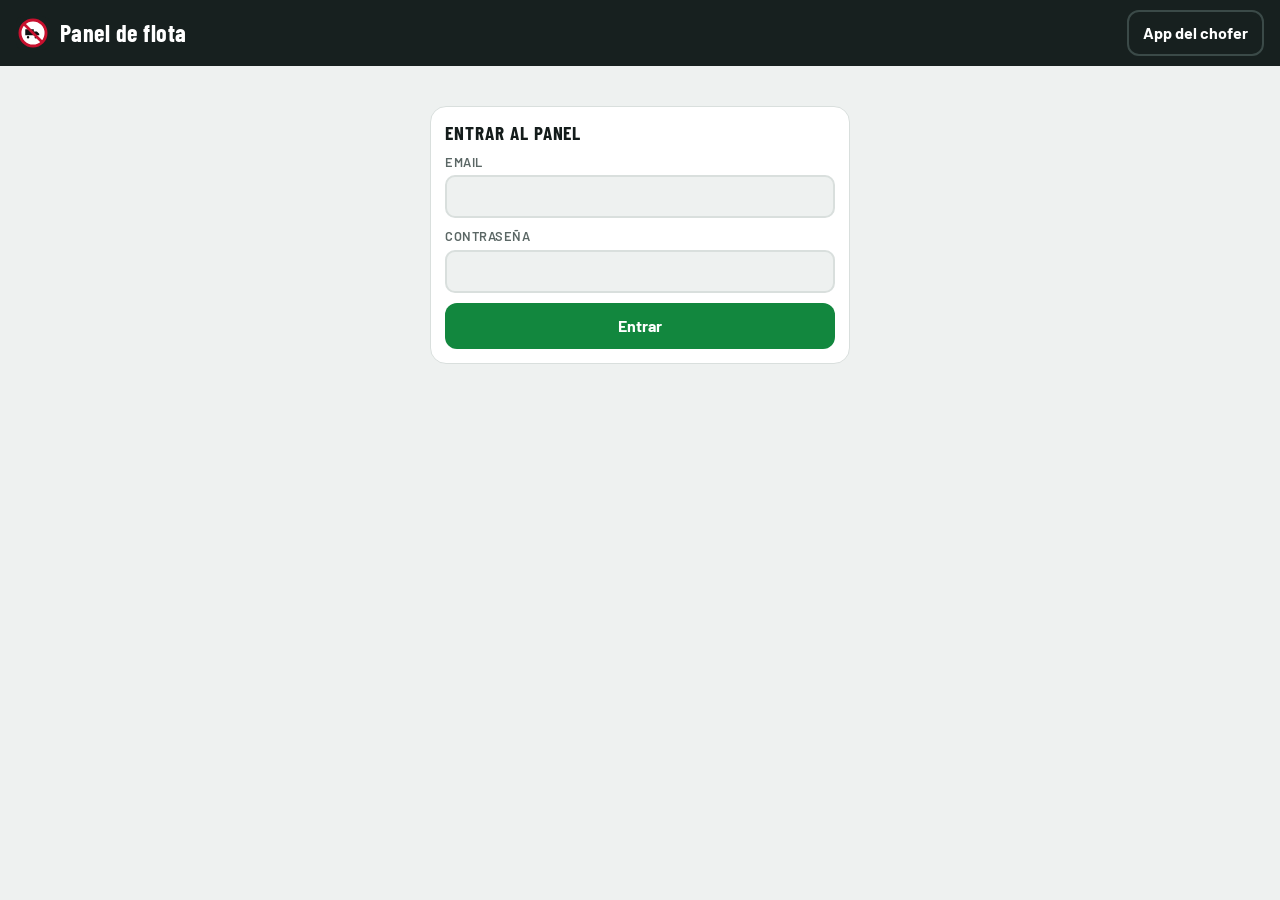
==== panel.html @ e89f6681 "Rastreador satelital Sitrack en el panel de flota - Función "sitrack": cada minuto trae la última po" ====
<!doctype html>
<html lang="es-AR">
<head>
<meta charset="utf-8">
<meta name="viewport" content="width=device-width, initial-scale=1, viewport-fit=cover">
<title>Panel de flota</title>
<meta name="description" content="Panel del dueño: choferes, camiones, lugares, viajes, ubicación en vivo y calles marcadas.">
<meta name="theme-color" content="#17201f">
<link rel="icon" href="icons/icon.svg" type="image/svg+xml">
<link rel="stylesheet" href="vendor/maplibre/maplibre-gl.css">
<link rel="preconnect" href="https://fonts.googleapis.com">
<link rel="stylesheet" href="https://fonts.googleapis.com/css2?family=Barlow+Condensed:wght@600;700&family=Barlow:wght@500;600;700&display=swap">
<link rel="stylesheet" href="panel.css">
</head>
<body>
<header class="bar">
  <img src="icons/icon.svg" alt="" width="34" height="34">
  <h1>Panel de flota</h1>
  <span class="who" id="who"></span>
  <a class="btn ghost" href="./">App del chofer</a>
  <button type="button" class="btn ghost" id="b-logout" hidden>Salir</button>
</header>

<div class="layout" id="layout" hidden>
  <aside class="side">
    <nav class="tabs" role="tablist" aria-label="Secciones">
      <button type="button" role="tab" data-tab="vivo" aria-selected="true">En vivo <b class="badge" id="badge-alertas" hidden></b></button>
      <button type="button" role="tab" data-tab="viajes">Viajes</button>
      <button type="button" role="tab" data-tab="choferes">Choferes</button>
      <button type="button" role="tab" data-tab="camiones">Camiones</button>
      <button type="button" role="tab" data-tab="lugares">Lugares</button>
      <button type="button" role="tab" data-tab="calles">Calles</button>
      <button type="button" role="tab" data-tab="ajustes">Ajustes</button>
    </nav>

    <!-- En vivo -->
    <section class="pane" data-pane="vivo">
      <h2>Camiones en la calle</h2>
      <div class="list" id="live"></div>
      <h2>Alertas de velocidad</h2>
      <div class="list" id="alerts"></div>
    </section>

    <!-- Viajes -->
    <section class="pane" data-pane="viajes" hidden>
      <h2>Asignar un viaje</h2>
      <form class="card form" id="f-viaje">
        <label>Chofer<select name="chofer_id" required></select></label>
        <label>Camión<select name="camion_id"></select></label>
        <label>Sale de<select name="origen_id"></select></label>
        <label>Va a<select name="destino_id" required></select></label>
        <label>Fecha<input name="fecha" type="date" required></label>
        <label class="wide">Notas para el chofer<input name="notas" type="text" maxlength="200" placeholder="Ej.: entrar por portón 2, preguntar por Juan"></label>
        <button type="submit" class="btn go wide">Asignar viaje</button>
      </form>
      <h2>Viajes</h2>
      <div class="list" id="viajes"></div>
    </section>

    <!-- Choferes -->
    <section class="pane" data-pane="choferes" hidden>
      <h2>Nuevo chofer</h2>
      <form class="card form" id="f-chofer">
        <label class="wide">Nombre<input name="nombre" type="text" required maxlength="80" placeholder="Ej.: Juan Pérez"></label>
        <label>Usuario<input name="usuario" type="text" required pattern="[A-Za-z0-9._\-]{3,30}" autocapitalize="none" placeholder="juan"></label>
        <label>PIN<span class="inline"><input name="pin" type="text" inputmode="numeric" required pattern="\d{4,8}" maxlength="8"><button type="button" class="btn ghost sm" id="b-pin" title="Otro PIN al azar">Otro</button></span></label>
        <label>Camión habitual<select name="camion_id"></select></label>
        <label>Teléfono<input name="telefono" type="tel" maxlength="40"></label>
        <button type="submit" class="btn go wide">Crear chofer</button>
      </form>
      <div class="card ok" id="new-chofer" hidden></div>
      <h2>Choferes</h2>
      <div class="list" id="choferes"></div>
    </section>

    <!-- Camiones -->
    <section class="pane" data-pane="camiones" hidden>
      <h2>Camiones y medidas</h2>
      <p class="tip">Las rutas esquivan puentes bajos, límites de peso y calles prohibidas según estas medidas. La patente sirve para unir el camión con el rastreador satelital.</p>
      <div class="list" id="camiones"></div>
      <button type="button" class="btn go" id="b-add-camion">+ Agregar camión</button>
    </section>

    <!-- Lugares -->
    <section class="pane" data-pane="lugares" hidden>
      <h2 id="lugar-title">Nuevo lugar</h2>
      <form class="card form" id="f-lugar">
        <input type="hidden" name="id">
        <label class="wide">Nombre<input name="nombre" type="text" required maxlength="80" placeholder="Ej.: Delta Point"></label>
        <label>Tipo<select name="tipo"><option value="base">Base de la empresa</option><option value="cliente">Cliente</option><option value="deposito">Depósito</option><option value="otro">Otro</option></select></label>
        <label>Dirección<input name="direccion" type="text" maxlength="160"></label>
        <div class="wide where">
          <span id="lugar-where" class="tip">Ubicación: buscá la dirección, pegá las coordenadas o tocá el mapa.</span>
          <span class="inline"><button type="button" class="btn ghost sm" id="b-lugar-buscar">Buscar dirección</button><button type="button" class="btn ghost sm" id="b-lugar-mapa">Tocar en el mapa</button></span>
          <div class="list" id="lugar-res"></div>
        </div>
        <label class="wide">Notas (horario, portón, contacto)<input name="notas" type="text" maxlength="200"></label>
        <input type="hidden" name="lat"><input type="hidden" name="lon">
        <span class="inline wide"><button type="submit" class="btn go">Guardar lugar</button><button type="button" class="btn ghost" id="b-lugar-cancel" hidden>Cancelar</button></span>
      </form>
      <h2>Lugares</h2>
      <div class="list" id="lugares"></div>
    </section>

    <!-- Calles marcadas -->
    <section class="pane" data-pane="calles" hidden>
      <h2>Calles “No puedo pasar”</h2>
      <p class="tip">Las marcan los choferes desde la app y todas las rutas las esquivan. Si una ya se puede usar, sacala.</p>
      <button type="button" class="btn ghost" id="b-marcar">Marcar una calle en el mapa</button>
      <div class="list" id="calles"></div>
    </section>

    <!-- Ajustes -->
    <section class="pane" data-pane="ajustes" hidden>
      <h2>Velocidad máxima</h2>
      <form class="card form" id="f-ajustes">
        <label>Km/h<input name="velocidad_max" type="number" min="40" max="130" step="5" required></label>
        <button type="submit" class="btn go">Guardar</button>
        <p class="tip wide">Si un camión la pasa, el celular del chofer suena y te llega una alerta acá.</p>
      </form>
      <h2>Rastreador satelital (Sitrack)</h2>
      <div class="card">
        <div id="sitrack"></div>
        <button type="button" class="btn ghost sm" id="b-sitrack">Probar ahora</button>
        <p class="tip" style="margin-top:8px">Cada minuto se trae la última posición de las unidades de Sitrack. Cada unidad se asocia al camión con la misma patente.</p>
      </div>
    </section>
  </aside>
  <div id="map" aria-label="Mapa de la flota"></div>
</div>

<!-- Entrar -->
<main class="login" id="login" hidden>
  <form class="card form" id="f-login">
    <h2 class="wide">Entrar al panel</h2>
    <label class="wide">Email<input name="email" type="email" autocomplete="username" required></label>
    <label class="wide">Contraseña<input name="password" type="password" autocomplete="current-password" required></label>
    <p class="err wide" id="login-err" hidden></p>
    <button type="submit" class="btn go wide">Entrar</button>
  </form>
</main>

<main class="login" id="no-cloud" hidden>
  <div class="card">
    <h2>Falta conectar la nube</h2>
    <p>Completá <code>nube-config.js</code> con la dirección y la clave pública del proyecto de Supabase. Los pasos están en el README.</p>
  </div>
</main>

<div class="toast" id="toast" role="status" hidden></div>

<script src="vendor/maplibre/maplibre-gl.js"></script>
<script src="nube-config.js" onerror="void 0"></script>
<script src="vendor/supabase/supabase.js"></script>
<script src="nube.js"></script>
<script src="panel.js"></script>
</body>
</html>
---- vendor/maplibre/maplibre-gl.css ----
.maplibregl-map{font:12px/20px Helvetica Neue,Arial,Helvetica,sans-serif;overflow:hidden;position:relative;-webkit-tap-highlight-color:rgb(0 0 0/0)}.maplibregl-canvas{left:0;position:absolute;top:0}.maplibregl-map:fullscreen{height:100%;width:100%}.maplibregl-ctrl-group button.maplibregl-ctrl-compass{touch-action:none}.maplibregl-canvas-container.maplibregl-interactive,.maplibregl-ctrl-group button.maplibregl-ctrl-compass{cursor:grab;-webkit-user-select:none;-moz-user-select:none;user-select:none}.maplibregl-canvas-container.maplibregl-interactive.maplibregl-track-pointer{cursor:pointer}.maplibregl-canvas-container.maplibregl-interactive:active,.maplibregl-ctrl-group button.maplibregl-ctrl-compass:active{cursor:grabbing}.maplibregl-canvas-container.maplibregl-touch-zoom-rotate,.maplibregl-canvas-container.maplibregl-touch-zoom-rotate .maplibregl-canvas{touch-action:pan-x pan-y}.maplibregl-canvas-container.maplibregl-touch-drag-pan,.maplibregl-canvas-container.maplibregl-touch-drag-pan .maplibregl-canvas{touch-action:pinch-zoom}.maplibregl-canvas-container.maplibregl-touch-zoom-rotate.maplibregl-touch-drag-pan,.maplibregl-canvas-container.maplibregl-touch-zoom-rotate.maplibregl-touch-drag-pan .maplibregl-canvas{touch-action:none}.maplibregl-canvas-container.maplibregl-touch-drag-pan.maplibregl-cooperative-gestures,.maplibregl-canvas-container.maplibregl-touch-drag-pan.maplibregl-cooperative-gestures .maplibregl-canvas{touch-action:pan-x pan-y}.maplibregl-ctrl-bottom-left,.maplibregl-ctrl-bottom-right,.maplibregl-ctrl-top-left,.maplibregl-ctrl-top-right{pointer-events:none;position:absolute;z-index:2}.maplibregl-ctrl-top-left{left:0;top:0}.maplibregl-ctrl-top-right{right:0;top:0}.maplibregl-ctrl-bottom-left{bottom:0;left:0}.maplibregl-ctrl-bottom-right{bottom:0;right:0}.maplibregl-ctrl{clear:both;pointer-events:auto;transform:translate(0)}.maplibregl-ctrl-top-left .maplibregl-ctrl{float:left;margin:10px 0 0 10px}.maplibregl-ctrl-top-right .maplibregl-ctrl{float:right;margin:10px 10px 0 0}.maplibregl-ctrl-bottom-left .maplibregl-ctrl{float:left;margin:0 0 10px 10px}.maplibregl-ctrl-bottom-right .maplibregl-ctrl{float:right;margin:0 10px 10px 0}.maplibregl-ctrl-group{background:#fff;border-radius:4px}.maplibregl-ctrl-group:not(:empty){box-shadow:0 0 0 2px rgba(0,0,0,.1)}@media (forced-colors:active){.maplibregl-ctrl-group:not(:empty){box-shadow:0 0 0 2px ButtonText}}.maplibregl-ctrl-group button{background-color:transparent;border:0;box-sizing:border-box;cursor:pointer;display:block;height:29px;outline:none;padding:0;width:29px}.maplibregl-ctrl-group button+button{border-top:1px solid #ddd}.maplibregl-ctrl button .maplibregl-ctrl-icon{background-position:50%;background-repeat:no-repeat;display:block;height:100%;width:100%}@media (forced-colors:active){.maplibregl-ctrl-icon{background-color:transparent}.maplibregl-ctrl-group button+button{border-top:1px solid ButtonText}}.maplibregl-ctrl button::-moz-focus-inner{border:0;padding:0}.maplibregl-ctrl-attrib-button:focus,.maplibregl-ctrl-group button:focus{box-shadow:0 0 2px 2px #0096ff}.maplibregl-ctrl button:disabled{cursor:not-allowed}.maplibregl-ctrl button:disabled .maplibregl-ctrl-icon{opacity:.25}.maplibregl-ctrl button:not(:disabled):hover{background-color:rgb(0 0 0/5%)}.maplibregl-ctrl-group button:focus:focus-visible{box-shadow:0 0 2px 2px #0096ff}.maplibregl-ctrl-group button:focus:not(:focus-visible){box-shadow:none}.maplibregl-ctrl-group button:focus:first-child{border-radius:4px 4px 0 0}.maplibregl-ctrl-group button:focus:last-child{border-radius:0 0 4px 4px}.maplibregl-ctrl-group button:focus:only-child{border-radius:inherit}.maplibregl-ctrl button.maplibregl-ctrl-zoom-out .maplibregl-ctrl-icon{background-image:url("data:image/svg+xml;charset=utf-8,%3Csvg xmlns='http://www.w3.org/2000/svg' width='29' height='29' fill='%23333' viewBox='0 0 29 29'%3E%3Cpath d='M10 13c-.75 0-1.5.75-1.5 1.5S9.25 16 10 16h9c.75 0 1.5-.75 1.5-1.5S19.75 13 19 13z'/%3E%3C/svg%3E")}.maplibregl-ctrl button.maplibregl-ctrl-zoom-in .maplibregl-ctrl-icon{background-image:url("data:image/svg+xml;charset=utf-8,%3Csvg xmlns='http://www.w3.org/2000/svg' width='29' height='29' fill='%23333' viewBox='0 0 29 29'%3E%3Cpath d='M14.5 8.5c-.75 0-1.5.75-1.5 1.5v3h-3c-.75 0-1.5.75-1.5 1.5S9.25 16 10 16h3v3c0 .75.75 1.5 1.5 1.5S16 19.75 16 19v-3h3c.75 0 1.5-.75 1.5-1.5S19.75 13 19 13h-3v-3c0-.75-.75-1.5-1.5-1.5'/%3E%3C/svg%3E")}@media (forced-colors:active){.maplibregl-ctrl button.maplibregl-ctrl-zoom-out .maplibregl-ctrl-icon{background-image:url("data:image/svg+xml;charset=utf-8,%3Csvg xmlns='http://www.w3.org/2000/svg' width='29' height='29' fill='%23fff' viewBox='0 0 29 29'%3E%3Cpath d='M10 13c-.75 0-1.5.75-1.5 1.5S9.25 16 10 16h9c.75 0 1.5-.75 1.5-1.5S19.75 13 19 13z'/%3E%3C/svg%3E")}.maplibregl-ctrl button.maplibregl-ctrl-zoom-in .maplibregl-ctrl-icon{background-image:url("data:image/svg+xml;charset=utf-8,%3Csvg xmlns='http://www.w3.org/2000/svg' width='29' height='29' fill='%23fff' viewBox='0 0 29 29'%3E%3Cpath d='M14.5 8.5c-.75 0-1.5.75-1.5 1.5v3h-3c-.75 0-1.5.75-1.5 1.5S9.25 16 10 16h3v3c0 .75.75 1.5 1.5 1.5S16 19.75 16 19v-3h3c.75 0 1.5-.75 1.5-1.5S19.75 13 19 13h-3v-3c0-.75-.75-1.5-1.5-1.5'/%3E%3C/svg%3E")}}@media (forced-colors:active) and (prefers-color-scheme:light){.maplibregl-ctrl button.maplibregl-ctrl-zoom-out .maplibregl-ctrl-icon{background-image:url("data:image/svg+xml;charset=utf-8,%3Csvg xmlns='http://www.w3.org/2000/svg' width='29' height='29' viewBox='0 0 29 29'%3E%3Cpath d='M10 13c-.75 0-1.5.75-1.5 1.5S9.25 16 10 16h9c.75 0 1.5-.75 1.5-1.5S19.75 13 19 13z'/%3E%3C/svg%3E")}.maplibregl-ctrl button.maplibregl-ctrl-zoom-in .maplibregl-ctrl-icon{background-image:url("data:image/svg+xml;charset=utf-8,%3Csvg xmlns='http://www.w3.org/2000/svg' width='29' height='29' viewBox='0 0 29 29'%3E%3Cpath d='M14.5 8.5c-.75 0-1.5.75-1.5 1.5v3h-3c-.75 0-1.5.75-1.5 1.5S9.25 16 10 16h3v3c0 .75.75 1.5 1.5 1.5S16 19.75 16 19v-3h3c.75 0 1.5-.75 1.5-1.5S19.75 13 19 13h-3v-3c0-.75-.75-1.5-1.5-1.5'/%3E%3C/svg%3E")}}.maplibregl-ctrl button.maplibregl-ctrl-fullscreen .maplibregl-ctrl-icon{background-image:url("data:image/svg+xml;charset=utf-8,%3Csvg xmlns='http://www.w3.org/2000/svg' width='29' height='29' fill='%23333' viewBox='0 0 29 29'%3E%3Cpath d='M24 16v5.5c0 1.75-.75 2.5-2.5 2.5H16v-1l3-1.5-4-5.5 1-1 5.5 4 1.5-3zM6 16l1.5 3 5.5-4 1 1-4 5.5 3 1.5v1H7.5C5.75 24 5 23.25 5 21.5V16zm7-11v1l-3 1.5 4 5.5-1 1-5.5-4L6 13H5V7.5C5 5.75 5.75 5 7.5 5zm11 2.5c0-1.75-.75-2.5-2.5-2.5H16v1l3 1.5-4 5.5 1 1 5.5-4 1.5 3h1z'/%3E%3C/svg%3E")}.maplibregl-ctrl button.maplibregl-ctrl-shrink .maplibregl-ctrl-icon{background-image:url("data:image/svg+xml;charset=utf-8,%3Csvg xmlns='http://www.w3.org/2000/svg' width='29' height='29' viewBox='0 0 29 29'%3E%3Cpath d='M18.5 16c-1.75 0-2.5.75-2.5 2.5V24h1l1.5-3 5.5 4 1-1-4-5.5 3-1.5v-1zM13 18.5c0-1.75-.75-2.5-2.5-2.5H5v1l3 1.5L4 24l1 1 5.5-4 1.5 3h1zm3-8c0 1.75.75 2.5 2.5 2.5H24v-1l-3-1.5L25 5l-1-1-5.5 4L17 5h-1zM10.5 13c1.75 0 2.5-.75 2.5-2.5V5h-1l-1.5 3L5 4 4 5l4 5.5L5 12v1z'/%3E%3C/svg%3E")}@media (forced-colors:active){.maplibregl-ctrl button.maplibregl-ctrl-fullscreen .maplibregl-ctrl-icon{background-image:url("data:image/svg+xml;charset=utf-8,%3Csvg xmlns='http://www.w3.org/2000/svg' width='29' height='29' fill='%23fff' viewBox='0 0 29 29'%3E%3Cpath d='M24 16v5.5c0 1.75-.75 2.5-2.5 2.5H16v-1l3-1.5-4-5.5 1-1 5.5 4 1.5-3zM6 16l1.5 3 5.5-4 1 1-4 5.5 3 1.5v1H7.5C5.75 24 5 23.25 5 21.5V16zm7-11v1l-3 1.5 4 5.5-1 1-5.5-4L6 13H5V7.5C5 5.75 5.75 5 7.5 5zm11 2.5c0-1.75-.75-2.5-2.5-2.5H16v1l3 1.5-4 5.5 1 1 5.5-4 1.5 3h1z'/%3E%3C/svg%3E")}.maplibregl-ctrl button.maplibregl-ctrl-shrink .maplibregl-ctrl-icon{background-image:url("data:image/svg+xml;charset=utf-8,%3Csvg xmlns='http://www.w3.org/2000/svg' width='29' height='29' fill='%23fff' viewBox='0 0 29 29'%3E%3Cpath d='M18.5 16c-1.75 0-2.5.75-2.5 2.5V24h1l1.5-3 5.5 4 1-1-4-5.5 3-1.5v-1zM13 18.5c0-1.75-.75-2.5-2.5-2.5H5v1l3 1.5L4 24l1 1 5.5-4 1.5 3h1zm3-8c0 1.75.75 2.5 2.5 2.5H24v-1l-3-1.5L25 5l-1-1-5.5 4L17 5h-1zM10.5 13c1.75 0 2.5-.75 2.5-2.5V5h-1l-1.5 3L5 4 4 5l4 5.5L5 12v1z'/%3E%3C/svg%3E")}}@media (forced-colors:active) and (prefers-color-scheme:light){.maplibregl-ctrl button.maplibregl-ctrl-fullscreen .maplibregl-ctrl-icon{background-image:url("data:image/svg+xml;charset=utf-8,%3Csvg xmlns='http://www.w3.org/2000/svg' width='29' height='29' viewBox='0 0 29 29'%3E%3Cpath d='M24 16v5.5c0 1.75-.75 2.5-2.5 2.5H16v-1l3-1.5-4-5.5 1-1 5.5 4 1.5-3zM6 16l1.5 3 5.5-4 1 1-4 5.5 3 1.5v1H7.5C5.75 24 5 23.25 5 21.5V16zm7-11v1l-3 1.5 4 5.5-1 1-5.5-4L6 13H5V7.5C5 5.75 5.75 5 7.5 5zm11 2.5c0-1.75-.75-2.5-2.5-2.5H16v1l3 1.5-4 5.5 1 1 5.5-4 1.5 3h1z'/%3E%3C/svg%3E")}.maplibregl-ctrl button.maplibregl-ctrl-shrink .maplibregl-ctrl-icon{background-image:url("data:image/svg+xml;charset=utf-8,%3Csvg xmlns='http://www.w3.org/2000/svg' width='29' height='29' viewBox='0 0 29 29'%3E%3Cpath d='M18.5 16c-1.75 0-2.5.75-2.5 2.5V24h1l1.5-3 5.5 4 1-1-4-5.5 3-1.5v-1zM13 18.5c0-1.75-.75-2.5-2.5-2.5H5v1l3 1.5L4 24l1 1 5.5-4 1.5 3h1zm3-8c0 1.75.75 2.5 2.5 2.5H24v-1l-3-1.5L25 5l-1-1-5.5 4L17 5h-1zM10.5 13c1.75 0 2.5-.75 2.5-2.5V5h-1l-1.5 3L5 4 4 5l4 5.5L5 12v1z'/%3E%3C/svg%3E")}}.maplibregl-ctrl button.maplibregl-ctrl-compass .maplibregl-ctrl-icon{background-image:url("data:image/svg+xml;charset=utf-8,%3Csvg xmlns='http://www.w3.org/2000/svg' width='29' height='29' fill='%23333' viewBox='0 0 29 29'%3E%3Cpath d='m10.5 14 4-8 4 8z'/%3E%3Cpath fill='%23ccc' d='m10.5 16 4 8 4-8z'/%3E%3C/svg%3E")}@media (forced-colors:active){.maplibregl-ctrl button.maplibregl-ctrl-compass .maplibregl-ctrl-icon{background-image:url("data:image/svg+xml;charset=utf-8,%3Csvg xmlns='http://www.w3.org/2000/svg' width='29' height='29' fill='%23fff' viewBox='0 0 29 29'%3E%3Cpath d='m10.5 14 4-8 4 8z'/%3E%3Cpath fill='%23ccc' d='m10.5 16 4 8 4-8z'/%3E%3C/svg%3E")}}@media (forced-colors:active) and (prefers-color-scheme:light){.maplibregl-ctrl button.maplibregl-ctrl-compass .maplibregl-ctrl-icon{background-image:url("data:image/svg+xml;charset=utf-8,%3Csvg xmlns='http://www.w3.org/2000/svg' width='29' height='29' viewBox='0 0 29 29'%3E%3Cpath d='m10.5 14 4-8 4 8z'/%3E%3Cpath fill='%23ccc' d='m10.5 16 4 8 4-8z'/%3E%3C/svg%3E")}}.maplibregl-ctrl button.maplibregl-ctrl-terrain .maplibregl-ctrl-icon{background-image:url("data:image/svg+xml;charset=utf-8,%3Csvg xmlns='http://www.w3.org/2000/svg' width='22' height='22' fill='%23333' viewBox='0 0 22 22'%3E%3Cpath d='m1.754 13.406 4.453-4.851 3.09 3.09 3.281 3.277.969-.969-3.309-3.312 3.844-4.121 6.148 6.886h1.082v-.855l-7.207-8.07-4.84 5.187L6.169 6.57l-5.48 5.965v.871ZM.688 16.844h20.625v1.375H.688Zm0 0'/%3E%3C/svg%3E")}.maplibregl-ctrl button.maplibregl-ctrl-terrain-enabled .maplibregl-ctrl-icon{background-image:url("data:image/svg+xml;charset=utf-8,%3Csvg xmlns='http://www.w3.org/2000/svg' width='22' height='22' fill='%2333b5e5' viewBox='0 0 22 22'%3E%3Cpath d='m1.754 13.406 4.453-4.851 3.09 3.09 3.281 3.277.969-.969-3.309-3.312 3.844-4.121 6.148 6.886h1.082v-.855l-7.207-8.07-4.84 5.187L6.169 6.57l-5.48 5.965v.871ZM.688 16.844h20.625v1.375H.688Zm0 0'/%3E%3C/svg%3E")}.maplibregl-ctrl button.maplibregl-ctrl-geolocate .maplibregl-ctrl-icon{background-image:url("data:image/svg+xml;charset=utf-8,%3Csvg xmlns='http://www.w3.org/2000/svg' width='29' height='29' fill='%23333' viewBox='0 0 20 20'%3E%3Cpath d='M10 4C9 4 9 5 9 5v.1A5 5 0 0 0 5.1 9H5s-1 0-1 1 1 1 1 1h.1A5 5 0 0 0 9 14.9v.1s0 1 1 1 1-1 1-1v-.1a5 5 0 0 0 3.9-3.9h.1s1 0 1-1-1-1-1-1h-.1A5 5 0 0 0 11 5.1V5s0-1-1-1m0 2.5a3.5 3.5 0 1 1 0 7 3.5 3.5 0 1 1 0-7'/%3E%3Ccircle cx='10' cy='10' r='2'/%3E%3C/svg%3E")}.maplibregl-ctrl button.maplibregl-ctrl-geolocate:disabled .maplibregl-ctrl-icon{background-image:url("data:image/svg+xml;charset=utf-8,%3Csvg xmlns='http://www.w3.org/2000/svg' width='29' height='29' fill='%23aaa' viewBox='0 0 20 20'%3E%3Cpath d='M10 4C9 4 9 5 9 5v.1A5 5 0 0 0 5.1 9H5s-1 0-1 1 1 1 1 1h.1A5 5 0 0 0 9 14.9v.1s0 1 1 1 1-1 1-1v-.1a5 5 0 0 0 3.9-3.9h.1s1 0 1-1-1-1-1-1h-.1A5 5 0 0 0 11 5.1V5s0-1-1-1m0 2.5a3.5 3.5 0 1 1 0 7 3.5 3.5 0 1 1 0-7'/%3E%3Ccircle cx='10' cy='10' r='2'/%3E%3Cpath fill='red' d='m14 5 1 1-9 9-1-1z'/%3E%3C/svg%3E")}.maplibregl-ctrl button.maplibregl-ctrl-geolocate.maplibregl-ctrl-geolocate-active .maplibregl-ctrl-icon{background-image:url("data:image/svg+xml;charset=utf-8,%3Csvg xmlns='http://www.w3.org/2000/svg' width='29' height='29' fill='%2333b5e5' viewBox='0 0 20 20'%3E%3Cpath d='M10 4C9 4 9 5 9 5v.1A5 5 0 0 0 5.1 9H5s-1 0-1 1 1 1 1 1h.1A5 5 0 0 0 9 14.9v.1s0 1 1 1 1-1 1-1v-.1a5 5 0 0 0 3.9-3.9h.1s1 0 1-1-1-1-1-1h-.1A5 5 0 0 0 11 5.1V5s0-1-1-1m0 2.5a3.5 3.5 0 1 1 0 7 3.5 3.5 0 1 1 0-7'/%3E%3Ccircle cx='10' cy='10' r='2'/%3E%3C/svg%3E")}.maplibregl-ctrl button.maplibregl-ctrl-geolocate.maplibregl-ctrl-geolocate-active-error .maplibregl-ctrl-icon{background-image:url("data:image/svg+xml;charset=utf-8,%3Csvg xmlns='http://www.w3.org/2000/svg' width='29' height='29' fill='%23e58978' viewBox='0 0 20 20'%3E%3Cpath d='M10 4C9 4 9 5 9 5v.1A5 5 0 0 0 5.1 9H5s-1 0-1 1 1 1 1 1h.1A5 5 0 0 0 9 14.9v.1s0 1 1 1 1-1 1-1v-.1a5 5 0 0 0 3.9-3.9h.1s1 0 1-1-1-1-1-1h-.1A5 5 0 0 0 11 5.1V5s0-1-1-1m0 2.5a3.5 3.5 0 1 1 0 7 3.5 3.5 0 1 1 0-7'/%3E%3Ccircle cx='10' cy='10' r='2'/%3E%3C/svg%3E")}.maplibregl-ctrl button.maplibregl-ctrl-geolocate.maplibregl-ctrl-geolocate-background .maplibregl-ctrl-icon{background-image:url("data:image/svg+xml;charset=utf-8,%3Csvg xmlns='http://www.w3.org/2000/svg' width='29' height='29' fill='%2333b5e5' viewBox='0 0 20 20'%3E%3Cpath d='M10 4C9 4 9 5 9 5v.1A5 5 0 0 0 5.1 9H5s-1 0-1 1 1 1 1 1h.1A5 5 0 0 0 9 14.9v.1s0 1 1 1 1-1 1-1v-.1a5 5 0 0 0 3.9-3.9h.1s1 0 1-1-1-1-1-1h-.1A5 5 0 0 0 11 5.1V5s0-1-1-1m0 2.5a3.5 3.5 0 1 1 0 7 3.5 3.5 0 1 1 0-7'/%3E%3C/svg%3E")}.maplibregl-ctrl button.maplibregl-ctrl-geolocate.maplibregl-ctrl-geolocate-background-error .maplibregl-ctrl-icon{background-image:url("data:image/svg+xml;charset=utf-8,%3Csvg xmlns='http://www.w3.org/2000/svg' width='29' height='29' fill='%23e54e33' viewBox='0 0 20 20'%3E%3Cpath d='M10 4C9 4 9 5 9 5v.1A5 5 0 0 0 5.1 9H5s-1 0-1 1 1 1 1 1h.1A5 5 0 0 0 9 14.9v.1s0 1 1 1 1-1 1-1v-.1a5 5 0 0 0 3.9-3.9h.1s1 0 1-1-1-1-1-1h-.1A5 5 0 0 0 11 5.1V5s0-1-1-1m0 2.5a3.5 3.5 0 1 1 0 7 3.5 3.5 0 1 1 0-7'/%3E%3C/svg%3E")}.maplibregl-ctrl button.maplibregl-ctrl-geolocate.maplibregl-ctrl-geolocate-waiting .maplibregl-ctrl-icon{animation:maplibregl-spin 2s linear infinite}@media (forced-colors:active){.maplibregl-ctrl button.maplibregl-ctrl-geolocate .maplibregl-ctrl-icon{background-image:url("data:image/svg+xml;charset=utf-8,%3Csvg xmlns='http://www.w3.org/2000/svg' width='29' height='29' fill='%23fff' viewBox='0 0 20 20'%3E%3Cpath d='M10 4C9 4 9 5 9 5v.1A5 5 0 0 0 5.1 9H5s-1 0-1 1 1 1 1 1h.1A5 5 0 0 0 9 14.9v.1s0 1 1 1 1-1 1-1v-.1a5 5 0 0 0 3.9-3.9h.1s1 0 1-1-1-1-1-1h-.1A5 5 0 0 0 11 5.1V5s0-1-1-1m0 2.5a3.5 3.5 0 1 1 0 7 3.5 3.5 0 1 1 0-7'/%3E%3Ccircle cx='10' cy='10' r='2'/%3E%3C/svg%3E")}.maplibregl-ctrl button.maplibregl-ctrl-geolocate:disabled .maplibregl-ctrl-icon{background-image:url("data:image/svg+xml;charset=utf-8,%3Csvg xmlns='http://www.w3.org/2000/svg' width='29' height='29' fill='%23999' viewBox='0 0 20 20'%3E%3Cpath d='M10 4C9 4 9 5 9 5v.1A5 5 0 0 0 5.1 9H5s-1 0-1 1 1 1 1 1h.1A5 5 0 0 0 9 14.9v.1s0 1 1 1 1-1 1-1v-.1a5 5 0 0 0 3.9-3.9h.1s1 0 1-1-1-1-1-1h-.1A5 5 0 0 0 11 5.1V5s0-1-1-1m0 2.5a3.5 3.5 0 1 1 0 7 3.5 3.5 0 1 1 0-7'/%3E%3Ccircle cx='10' cy='10' r='2'/%3E%3Cpath fill='red' d='m14 5 1 1-9 9-1-1z'/%3E%3C/svg%3E")}.maplibregl-ctrl button.maplibregl-ctrl-geolocate.maplibregl-ctrl-geolocate-active .maplibregl-ctrl-icon{background-image:url("data:image/svg+xml;charset=utf-8,%3Csvg xmlns='http://www.w3.org/2000/svg' width='29' height='29' fill='%2333b5e5' viewBox='0 0 20 20'%3E%3Cpath d='M10 4C9 4 9 5 9 5v.1A5 5 0 0 0 5.1 9H5s-1 0-1 1 1 1 1 1h.1A5 5 0 0 0 9 14.9v.1s0 1 1 1 1-1 1-1v-.1a5 5 0 0 0 3.9-3.9h.1s1 0 1-1-1-1-1-1h-.1A5 5 0 0 0 11 5.1V5s0-1-1-1m0 2.5a3.5 3.5 0 1 1 0 7 3.5 3.5 0 1 1 0-7'/%3E%3Ccircle cx='10' cy='10' r='2'/%3E%3C/svg%3E")}.maplibregl-ctrl button.maplibregl-ctrl-geolocate.maplibregl-ctrl-geolocate-active-error .maplibregl-ctrl-icon{background-image:url("data:image/svg+xml;charset=utf-8,%3Csvg xmlns='http://www.w3.org/2000/svg' width='29' height='29' fill='%23e58978' viewBox='0 0 20 20'%3E%3Cpath d='M10 4C9 4 9 5 9 5v.1A5 5 0 0 0 5.1 9H5s-1 0-1 1 1 1 1 1h.1A5 5 0 0 0 9 14.9v.1s0 1 1 1 1-1 1-1v-.1a5 5 0 0 0 3.9-3.9h.1s1 0 1-1-1-1-1-1h-.1A5 5 0 0 0 11 5.1V5s0-1-1-1m0 2.5a3.5 3.5 0 1 1 0 7 3.5 3.5 0 1 1 0-7'/%3E%3Ccircle cx='10' cy='10' r='2'/%3E%3C/svg%3E")}.maplibregl-ctrl button.maplibregl-ctrl-geolocate.maplibregl-ctrl-geolocate-background .maplibregl-ctrl-icon{background-image:url("data:image/svg+xml;charset=utf-8,%3Csvg xmlns='http://www.w3.org/2000/svg' width='29' height='29' fill='%2333b5e5' viewBox='0 0 20 20'%3E%3Cpath d='M10 4C9 4 9 5 9 5v.1A5 5 0 0 0 5.1 9H5s-1 0-1 1 1 1 1 1h.1A5 5 0 0 0 9 14.9v.1s0 1 1 1 1-1 1-1v-.1a5 5 0 0 0 3.9-3.9h.1s1 0 1-1-1-1-1-1h-.1A5 5 0 0 0 11 5.1V5s0-1-1-1m0 2.5a3.5 3.5 0 1 1 0 7 3.5 3.5 0 1 1 0-7'/%3E%3C/svg%3E")}.maplibregl-ctrl button.maplibregl-ctrl-geolocate.maplibregl-ctrl-geolocate-background-error .maplibregl-ctrl-icon{background-image:url("data:image/svg+xml;charset=utf-8,%3Csvg xmlns='http://www.w3.org/2000/svg' width='29' height='29' fill='%23e54e33' viewBox='0 0 20 20'%3E%3Cpath d='M10 4C9 4 9 5 9 5v.1A5 5 0 0 0 5.1 9H5s-1 0-1 1 1 1 1 1h.1A5 5 0 0 0 9 14.9v.1s0 1 1 1 1-1 1-1v-.1a5 5 0 0 0 3.9-3.9h.1s1 0 1-1-1-1-1-1h-.1A5 5 0 0 0 11 5.1V5s0-1-1-1m0 2.5a3.5 3.5 0 1 1 0 7 3.5 3.5 0 1 1 0-7'/%3E%3C/svg%3E")}}@media (forced-colors:active) and (prefers-color-scheme:light){.maplibregl-ctrl button.maplibregl-ctrl-geolocate .maplibregl-ctrl-icon{background-image:url("data:image/svg+xml;charset=utf-8,%3Csvg xmlns='http://www.w3.org/2000/svg' width='29' height='29' viewBox='0 0 20 20'%3E%3Cpath d='M10 4C9 4 9 5 9 5v.1A5 5 0 0 0 5.1 9H5s-1 0-1 1 1 1 1 1h.1A5 5 0 0 0 9 14.9v.1s0 1 1 1 1-1 1-1v-.1a5 5 0 0 0 3.9-3.9h.1s1 0 1-1-1-1-1-1h-.1A5 5 0 0 0 11 5.1V5s0-1-1-1m0 2.5a3.5 3.5 0 1 1 0 7 3.5 3.5 0 1 1 0-7'/%3E%3Ccircle cx='10' cy='10' r='2'/%3E%3C/svg%3E")}.maplibregl-ctrl button.maplibregl-ctrl-geolocate:disabled .maplibregl-ctrl-icon{background-image:url("data:image/svg+xml;charset=utf-8,%3Csvg xmlns='http://www.w3.org/2000/svg' width='29' height='29' fill='%23666' viewBox='0 0 20 20'%3E%3Cpath d='M10 4C9 4 9 5 9 5v.1A5 5 0 0 0 5.1 9H5s-1 0-1 1 1 1 1 1h.1A5 5 0 0 0 9 14.9v.1s0 1 1 1 1-1 1-1v-.1a5 5 0 0 0 3.9-3.9h.1s1 0 1-1-1-1-1-1h-.1A5 5 0 0 0 11 5.1V5s0-1-1-1m0 2.5a3.5 3.5 0 1 1 0 7 3.5 3.5 0 1 1 0-7'/%3E%3Ccircle cx='10' cy='10' r='2'/%3E%3Cpath fill='red' d='m14 5 1 1-9 9-1-1z'/%3E%3C/svg%3E")}}@keyframes maplibregl-spin{0%{transform:rotate(0deg)}to{transform:rotate(1turn)}}a.maplibregl-ctrl-logo{background-image:url("data:image/svg+xml;charset=utf-8,%3Csvg xmlns='http://www.w3.org/2000/svg' width='88' height='23' fill='none'%3E%3Cpath fill='%23000' fill-opacity='.4' fill-rule='evenodd' d='M17.408 16.796h-1.827l2.501-12.095h.198l3.324 6.533.988 2.19.988-2.19 3.258-6.533h.181l2.6 12.095h-1.81l-1.218-5.644-.362-1.71-.658 1.71-2.929 5.644h-.098l-2.914-5.644-.757-1.71-.345 1.71zm1.958-3.42-.726 3.663a1.255 1.255 0 0 1-1.232 1.011h-1.827a1.255 1.255 0 0 1-1.229-1.509l2.501-12.095a1.255 1.255 0 0 1 1.23-1.001h.197a1.25 1.25 0 0 1 1.12.685l3.19 6.273 3.125-6.263a1.25 1.25 0 0 1 1.123-.695h.181a1.255 1.255 0 0 1 1.227.991l1.443 6.71a5 5 0 0 1 .314-.787l.009-.016a4.6 4.6 0 0 1 1.777-1.887c.782-.46 1.668-.667 2.611-.667a4.6 4.6 0 0 1 1.7.32l.306.134c.21-.16.474-.256.759-.256h1.694a1.255 1.255 0 0 1 1.212.925 1.255 1.255 0 0 1 1.212-.925h1.711c.284 0 .545.094.755.252.613-.3 1.312-.45 2.075-.45 1.356 0 2.557.445 3.482 1.4q.47.48.763 1.064V4.701a1.255 1.255 0 0 1 1.255-1.255h1.86A1.255 1.255 0 0 1 54.44 4.7v9.194h2.217c.19 0 .37.043.532.118v-4.77c0-.356.147-.678.385-.906a2.42 2.42 0 0 1-.682-1.71c0-.665.267-1.253.735-1.7a2.45 2.45 0 0 1 1.722-.674 2.43 2.43 0 0 1 1.705.675q.318.302.504.683V4.7a1.255 1.255 0 0 1 1.255-1.255h1.744A1.255 1.255 0 0 1 65.812 4.7v3.335a4.8 4.8 0 0 1 1.526-.246c.938 0 1.817.214 2.59.69a4.47 4.47 0 0 1 1.67 1.743v-.98a1.255 1.255 0 0 1 1.256-1.256h1.777c.233 0 .451.064.639.174a3.4 3.4 0 0 1 1.567-.372c.346 0 .861.02 1.285.232a1.25 1.25 0 0 1 .689 1.004 4.7 4.7 0 0 1 .853-.588c.795-.44 1.675-.647 2.61-.647 1.385 0 2.65.39 3.525 1.396.836.938 1.168 2.173 1.168 3.528q-.001.515-.056 1.051a1.255 1.255 0 0 1-.947 1.09l.408.952a1.255 1.255 0 0 1-.477 1.552c-.418.268-.92.463-1.458.612-.613.171-1.304.244-2.049.244-1.06 0-2.043-.207-2.886-.698l-.015-.008c-.798-.48-1.419-1.135-1.818-1.963l-.004-.008a5.8 5.8 0 0 1-.548-2.512q0-.429.053-.843a1.3 1.3 0 0 1-.333-.086l-.166-.004c-.223 0-.426.062-.643.228-.03.024-.142.139-.142.59v3.883a1.255 1.255 0 0 1-1.256 1.256h-1.777a1.255 1.255 0 0 1-1.256-1.256V15.69l-.032.057a4.8 4.8 0 0 1-1.86 1.833 5.04 5.04 0 0 1-2.484.634 4.5 4.5 0 0 1-1.935-.424 1.25 1.25 0 0 1-.764.258h-1.71a1.255 1.255 0 0 1-1.256-1.255V7.687a2.4 2.4 0 0 1-.428.625c.253.23.412.561.412.93v7.553a1.255 1.255 0 0 1-1.256 1.255h-1.843a1.25 1.25 0 0 1-.894-.373c-.228.23-.544.373-.894.373H51.32a1.255 1.255 0 0 1-1.256-1.255v-1.251l-.061.117a4.7 4.7 0 0 1-1.782 1.884 4.77 4.77 0 0 1-2.485.67 5.6 5.6 0 0 1-1.485-.188l.009 2.764a1.255 1.255 0 0 1-1.255 1.259h-1.729a1.255 1.255 0 0 1-1.255-1.255v-3.537a1.255 1.255 0 0 1-1.167.793h-1.679a1.25 1.25 0 0 1-.77-.263 4.5 4.5 0 0 1-1.945.429c-.885 0-1.724-.21-2.495-.632l-.017-.01a5 5 0 0 1-1.081-.836 1.255 1.255 0 0 1-1.254 1.312h-1.81a1.255 1.255 0 0 1-1.228-.99l-.782-3.625-2.044 3.939a1.25 1.25 0 0 1-1.115.676h-.098a1.25 1.25 0 0 1-1.116-.68l-2.061-3.994zM35.92 16.63l.207-.114.223-.15q.493-.356.735-.785l.061-.118.033 1.332h1.678V9.242h-1.694l-.033 1.267q-.133-.329-.526-.658l-.032-.028a3.2 3.2 0 0 0-.668-.428l-.27-.12a3.3 3.3 0 0 0-1.235-.23q-1.136-.001-1.974.493a3.36 3.36 0 0 0-1.3 1.382q-.445.89-.444 2.074 0 1.2.51 2.107a3.8 3.8 0 0 0 1.382 1.381 3.9 3.9 0 0 0 1.893.477q.795 0 1.455-.33zm-2.789-5.38q-.576.675-.575 1.762 0 1.102.559 1.794.576.675 1.645.675a2.25 2.25 0 0 0 .934-.19 2.2 2.2 0 0 0 .468-.29l.178-.161a2.2 2.2 0 0 0 .397-.561q.244-.5.244-1.15v-.115q0-.708-.296-1.267l-.043-.077a2.2 2.2 0 0 0-.633-.709l-.13-.086-.047-.028a2.1 2.1 0 0 0-1.073-.285q-1.052 0-1.629.692zm2.316 2.706c.163-.17.28-.407.28-.83v-.114c0-.292-.06-.508-.15-.68a.96.96 0 0 0-.353-.389.85.85 0 0 0-.464-.127c-.4 0-.56.114-.664.239l-.01.012c-.148.174-.275.45-.275.945 0 .506.122.801.27.99.097.11.266.224.68.224.303 0 .504-.09.687-.269zm7.545 1.705a2.6 2.6 0 0 0 .331.423q.319.33.755.548l.173.074q.65.255 1.49.255 1.02 0 1.844-.493a3.45 3.45 0 0 0 1.316-1.4q.493-.904.493-2.089 0-1.909-.988-2.913-.988-1.02-2.584-1.02-.898 0-1.575.347a3 3 0 0 0-.415.262l-.199.166a3.4 3.4 0 0 0-.64.82V9.242h-1.712v11.553h1.729l-.017-5.134zm.53-1.138q.206.29.48.5l.155.11.053.034q.51.296 1.119.297 1.07 0 1.645-.675.577-.69.576-1.762 0-1.119-.576-1.777-.558-.675-1.645-.675-.435 0-.835.16a2 2 0 0 0-.284.136 2 2 0 0 0-.363.254 2.2 2.2 0 0 0-.46.569l-.082.162a2.6 2.6 0 0 0-.213 1.072v.115q0 .707.296 1.267l.135.211zm.964-.818a1.1 1.1 0 0 0 .367.385.94.94 0 0 0 .476.118c.423 0 .59-.117.687-.23.159-.194.28-.478.28-.95 0-.53-.133-.8-.266-.952l-.021-.025c-.078-.094-.231-.221-.68-.221a1 1 0 0 0-.503.135l-.012.007a.86.86 0 0 0-.335.343c-.073.133-.132.324-.132.614v.115a1.4 1.4 0 0 0 .14.66zm15.7-6.222q.347-.346.346-.856a1.05 1.05 0 0 0-.345-.79 1.18 1.18 0 0 0-.84-.329q-.51 0-.855.33a1.05 1.05 0 0 0-.346.79q0 .51.346.855.345.346.856.346.51 0 .839-.346zm4.337 9.314.033-1.332q.191.403.59.747l.098.081a4 4 0 0 0 .316.224l.223.122a3.2 3.2 0 0 0 1.44.322 3.8 3.8 0 0 0 1.875-.477 3.5 3.5 0 0 0 1.382-1.366q.527-.89.526-2.09 0-1.184-.444-2.073a3.24 3.24 0 0 0-1.283-1.399q-.823-.51-1.942-.51a3.5 3.5 0 0 0-1.527.344l-.086.043-.165.09a3 3 0 0 0-.33.214q-.432.315-.656.707a2 2 0 0 0-.099.198l.082-1.283V4.701h-1.744v12.095zm.473-2.509a2.5 2.5 0 0 0 .566.7q.117.098.245.18l.144.08a2.1 2.1 0 0 0 .975.232q1.07 0 1.645-.675.576-.69.576-1.778 0-1.102-.576-1.777-.56-.691-1.645-.692a2.2 2.2 0 0 0-1.015.235q-.22.113-.415.282l-.15.142a2.1 2.1 0 0 0-.42.594q-.223.479-.223 1.1v.115q0 .705.293 1.26zm2.616-.293c.157-.191.28-.479.28-.967 0-.51-.13-.79-.276-.961l-.021-.026c-.082-.1-.232-.225-.67-.225a.87.87 0 0 0-.681.279l-.012.011c-.154.155-.274.38-.274.807v.115c0 .285.057.499.144.669a1.1 1.1 0 0 0 .367.405c.137.082.28.123.455.123.423 0 .59-.118.686-.23zm8.266-3.013q.345-.13.724-.14l.069-.002q.493 0 .642.099l.247-1.794q-.196-.099-.717-.099a2.3 2.3 0 0 0-.545.063 2 2 0 0 0-.411.148 2.2 2.2 0 0 0-.4.249 2.5 2.5 0 0 0-.485.499 2.7 2.7 0 0 0-.32.581l-.05.137v-1.48h-1.778v7.553h1.777v-3.884q0-.546.159-.943a1.5 1.5 0 0 1 .466-.636 2.5 2.5 0 0 1 .399-.253 2 2 0 0 1 .224-.099zm9.784 2.656.05-.922q0-1.743-.856-2.698-.838-.97-2.584-.97-1.119-.001-2.007.493a3.46 3.46 0 0 0-1.4 1.382q-.493.906-.493 2.106 0 1.07.428 1.975.428.89 1.332 1.432.906.526 2.255.526.973 0 1.668-.185l.044-.012.135-.04q.613-.184.984-.421l-.542-1.267q-.3.162-.642.274l-.297.087q-.51.131-1.3.131-.954 0-1.497-.444a1.6 1.6 0 0 1-.192-.193q-.366-.44-.512-1.234l-.004-.021zm-5.427-1.256-.003.022h3.752v-.138q-.011-.727-.288-1.118a1 1 0 0 0-.156-.176q-.46-.428-1.316-.428-.986 0-1.494.604-.379.45-.494 1.234zm-27.053 2.77V4.7h-1.86v12.095h5.333V15.15zm7.103-5.908v7.553h-1.843V9.242h1.843z'/%3E%3Cpath fill='%23fff' d='m19.63 11.151-.757-1.71-.345 1.71-1.12 5.644h-1.827L18.083 4.7h.197l3.325 6.533.988 2.19.988-2.19L26.839 4.7h.181l2.6 12.095h-1.81l-1.218-5.644-.362-1.71-.658 1.71-2.93 5.644h-.098l-2.913-5.644zm14.836 5.81q-1.02 0-1.893-.478a3.8 3.8 0 0 1-1.381-1.382q-.51-.906-.51-2.106 0-1.185.444-2.074a3.36 3.36 0 0 1 1.3-1.382q.839-.494 1.974-.494a3.3 3.3 0 0 1 1.234.231 3.3 3.3 0 0 1 .97.575q.396.33.527.659l.033-1.267h1.694v7.553H37.18l-.033-1.332q-.279.593-1.02 1.053a3.17 3.17 0 0 1-1.662.444zm.296-1.482q.938 0 1.58-.642.642-.66.642-1.711v-.115q0-.708-.296-1.267a2.2 2.2 0 0 0-.807-.872 2.1 2.1 0 0 0-1.119-.313q-1.053 0-1.629.692-.575.675-.575 1.76 0 1.103.559 1.795.577.675 1.645.675zm6.521-6.237h1.711v1.4q.906-1.597 2.83-1.597 1.596 0 2.584 1.02.988 1.005.988 2.914 0 1.185-.493 2.09a3.46 3.46 0 0 1-1.316 1.399 3.5 3.5 0 0 1-1.844.493q-.954 0-1.662-.329a2.67 2.67 0 0 1-1.086-.97l.017 5.134h-1.728zm4.048 6.22q1.07 0 1.645-.674.577-.69.576-1.762 0-1.119-.576-1.777-.558-.675-1.645-.675-.592 0-1.12.296-.51.28-.822.823-.296.527-.296 1.234v.115q0 .708.296 1.267.313.543.823.855.51.296 1.119.297z'/%3E%3Cpath fill='%23e1e3e9' d='M51.325 4.7h1.86v10.45h3.473v1.646h-5.333zm7.12 4.542h1.843v7.553h-1.843zm.905-1.415a1.16 1.16 0 0 1-.856-.346 1.17 1.17 0 0 1-.346-.856 1.05 1.05 0 0 1 .346-.79q.346-.329.856-.329.494 0 .839.33a1.05 1.05 0 0 1 .345.79 1.16 1.16 0 0 1-.345.855q-.33.346-.84.346zm7.875 9.133a3.17 3.17 0 0 1-1.662-.444q-.723-.46-1.004-1.053l-.033 1.332h-1.71V4.701h1.743v4.657l-.082 1.283q.279-.658 1.086-1.119a3.5 3.5 0 0 1 1.778-.477q1.119 0 1.942.51a3.24 3.24 0 0 1 1.283 1.4q.445.888.444 2.072 0 1.201-.526 2.09a3.5 3.5 0 0 1-1.382 1.366 3.8 3.8 0 0 1-1.876.477zm-.296-1.481q1.069 0 1.645-.675.577-.69.577-1.778 0-1.102-.577-1.776-.56-.691-1.645-.692a2.12 2.12 0 0 0-1.58.659q-.642.641-.642 1.694v.115q0 .71.296 1.267a2.4 2.4 0 0 0 .807.872 2.1 2.1 0 0 0 1.119.313zm5.927-6.237h1.777v1.481q.263-.757.856-1.217a2.14 2.14 0 0 1 1.349-.46q.527 0 .724.098l-.247 1.794q-.149-.099-.642-.099-.774 0-1.416.494-.626.493-.626 1.58v3.883h-1.777V9.242zm9.534 7.718q-1.35 0-2.255-.526-.904-.543-1.332-1.432a4.6 4.6 0 0 1-.428-1.975q0-1.2.493-2.106a3.46 3.46 0 0 1 1.4-1.382q.889-.495 2.007-.494 1.744 0 2.584.97.855.956.856 2.7 0 .444-.05.92h-5.43q.18 1.005.708 1.45.542.443 1.497.443.79 0 1.3-.131a4 4 0 0 0 .938-.362l.542 1.267q-.411.263-1.119.46-.708.198-1.711.197zm1.596-4.558q.016-1.02-.444-1.432-.46-.428-1.316-.428-1.728 0-1.991 1.86z'/%3E%3Cpath d='M5.074 15.948a.484.657 0 0 0-.486.659v1.84a.484.657 0 0 0 .486.659h4.101a.484.657 0 0 0 .486-.659v-1.84a.484.657 0 0 0-.486-.659zm3.56 1.16H5.617v.838h3.017z' style='fill:%23fff;fill-rule:evenodd;stroke-width:1.03600001'/%3E%3Cg style='stroke-width:1.12603545'%3E%3Cpath d='M-9.408-1.416c-3.833-.025-7.056 2.912-7.08 6.615-.02 3.08 1.653 4.832 3.107 6.268.903.892 1.721 1.74 2.32 2.902l-.525-.004c-.543-.003-.992.304-1.24.639a1.87 1.87 0 0 0-.362 1.121l-.011 1.877c-.003.402.104.787.347 1.125.244.338.688.653 1.23.656l4.142.028c.542.003.99-.306 1.238-.641a1.87 1.87 0 0 0 .363-1.121l.012-1.875a1.87 1.87 0 0 0-.348-1.127c-.243-.338-.688-.653-1.23-.656l-.518-.004c.597-1.145 1.425-1.983 2.348-2.87 1.473-1.414 3.18-3.149 3.2-6.226-.016-3.59-2.923-6.684-6.993-6.707m-.006 1.1v.002c3.274.02 5.92 2.532 5.9 5.6-.017 2.706-1.39 4.026-2.863 5.44-1.034.994-2.118 2.033-2.814 3.633-.018.041-.052.055-.075.065q-.013.004-.02.01a.34.34 0 0 1-.226.084.34.34 0 0 1-.224-.086l-.092-.077c-.699-1.615-1.768-2.669-2.781-3.67-1.454-1.435-2.797-2.762-2.78-5.478.02-3.067 2.7-5.545 5.975-5.523m-.02 2.826c-1.62-.01-2.944 1.315-2.955 2.96-.01 1.646 1.295 2.988 2.916 2.999h.002c1.621.01 2.943-1.316 2.953-2.961.011-1.646-1.294-2.988-2.916-2.998m-.005 1.1c1.017.006 1.829.83 1.822 1.89s-.83 1.874-1.848 1.867c-1.018-.006-1.829-.83-1.822-1.89s.83-1.874 1.848-1.868m-2.155 11.857 4.14.025c.271.002.49.305.487.676l-.013 1.875c-.003.37-.224.67-.495.668l-4.14-.025c-.27-.002-.487-.306-.485-.676l.012-1.875c.003-.37.224-.67.494-.668' style='color:%23000;font-style:normal;font-variant:normal;font-weight:400;font-stretch:normal;font-size:medium;line-height:normal;font-family:sans-serif;font-variant-ligatures:normal;font-variant-position:normal;font-variant-caps:normal;font-variant-numeric:normal;font-variant-alternates:normal;font-feature-settings:normal;text-indent:0;text-align:start;text-decoration:none;text-decoration-line:none;text-decoration-style:solid;text-decoration-color:%23000;letter-spacing:normal;word-spacing:normal;text-transform:none;writing-mode:lr-tb;direction:ltr;text-orientation:mixed;dominant-baseline:auto;baseline-shift:baseline;text-anchor:start;white-space:normal;shape-padding:0;clip-rule:evenodd;display:inline;overflow:visible;visibility:visible;opacity:1;isolation:auto;mix-blend-mode:normal;color-interpolation:sRGB;color-interpolation-filters:linearRGB;solid-color:%23000;solid-opacity:1;vector-effect:none;fill:%23000;fill-opacity:.4;fill-rule:evenodd;stroke:none;stroke-width:2.47727823;stroke-linecap:butt;stroke-linejoin:miter;stroke-miterlimit:4;stroke-dasharray:none;stroke-dashoffset:0;stroke-opacity:1;color-rendering:auto;image-rendering:auto;shape-rendering:auto;text-rendering:auto' transform='translate(15.553 2.85)scale(.88807)'/%3E%3Cpath d='M-9.415-.316C-12.69-.338-15.37 2.14-15.39 5.207c-.017 2.716 1.326 4.041 2.78 5.477 1.013 1 2.081 2.055 2.78 3.67l.092.076a.34.34 0 0 0 .225.086.34.34 0 0 0 .227-.083l.019-.01c.022-.009.057-.024.074-.064.697-1.6 1.78-2.64 2.814-3.634 1.473-1.414 2.847-2.733 2.864-5.44.02-3.067-2.627-5.58-5.901-5.601m-.057 8.784c1.621.011 2.944-1.315 2.955-2.96.01-1.646-1.295-2.988-2.916-2.999-1.622-.01-2.945 1.315-2.955 2.96s1.295 2.989 2.916 3' style='clip-rule:evenodd;fill:%23e1e3e9;fill-opacity:1;fill-rule:evenodd;stroke:none;stroke-width:2.47727823;stroke-miterlimit:4;stroke-dasharray:none;stroke-opacity:.4' transform='translate(15.553 2.85)scale(.88807)'/%3E%3Cpath d='M-11.594 15.465c-.27-.002-.492.297-.494.668l-.012 1.876c-.003.371.214.673.485.675l4.14.027c.271.002.492-.298.495-.668l.012-1.877c.003-.37-.215-.672-.485-.674z' style='clip-rule:evenodd;fill:%23fff;fill-opacity:1;fill-rule:evenodd;stroke:none;stroke-width:2.47727823;stroke-miterlimit:4;stroke-dasharray:none;stroke-opacity:.4' transform='translate(15.553 2.85)scale(.88807)'/%3E%3C/g%3E%3C/svg%3E");background-repeat:no-repeat;cursor:pointer;display:block;height:23px;margin:0 0 -4px -4px;overflow:hidden;width:88px}a.maplibregl-ctrl-logo.maplibregl-compact{width:14px}@media (forced-colors:active){a.maplibregl-ctrl-logo{background-color:transparent;background-image:url("data:image/svg+xml;charset=utf-8,%3Csvg xmlns='http://www.w3.org/2000/svg' width='88' height='23' fill='none'%3E%3Cpath fill='%23000' fill-opacity='.4' fill-rule='evenodd' d='M17.408 16.796h-1.827l2.501-12.095h.198l3.324 6.533.988 2.19.988-2.19 3.258-6.533h.181l2.6 12.095h-1.81l-1.218-5.644-.362-1.71-.658 1.71-2.929 5.644h-.098l-2.914-5.644-.757-1.71-.345 1.71zm1.958-3.42-.726 3.663a1.255 1.255 0 0 1-1.232 1.011h-1.827a1.255 1.255 0 0 1-1.229-1.509l2.501-12.095a1.255 1.255 0 0 1 1.23-1.001h.197a1.25 1.25 0 0 1 1.12.685l3.19 6.273 3.125-6.263a1.25 1.25 0 0 1 1.123-.695h.181a1.255 1.255 0 0 1 1.227.991l1.443 6.71a5 5 0 0 1 .314-.787l.009-.016a4.6 4.6 0 0 1 1.777-1.887c.782-.46 1.668-.667 2.611-.667a4.6 4.6 0 0 1 1.7.32l.306.134c.21-.16.474-.256.759-.256h1.694a1.255 1.255 0 0 1 1.212.925 1.255 1.255 0 0 1 1.212-.925h1.711c.284 0 .545.094.755.252.613-.3 1.312-.45 2.075-.45 1.356 0 2.557.445 3.482 1.4q.47.48.763 1.064V4.701a1.255 1.255 0 0 1 1.255-1.255h1.86A1.255 1.255 0 0 1 54.44 4.7v9.194h2.217c.19 0 .37.043.532.118v-4.77c0-.356.147-.678.385-.906a2.42 2.42 0 0 1-.682-1.71c0-.665.267-1.253.735-1.7a2.45 2.45 0 0 1 1.722-.674 2.43 2.43 0 0 1 1.705.675q.318.302.504.683V4.7a1.255 1.255 0 0 1 1.255-1.255h1.744A1.255 1.255 0 0 1 65.812 4.7v3.335a4.8 4.8 0 0 1 1.526-.246c.938 0 1.817.214 2.59.69a4.47 4.47 0 0 1 1.67 1.743v-.98a1.255 1.255 0 0 1 1.256-1.256h1.777c.233 0 .451.064.639.174a3.4 3.4 0 0 1 1.567-.372c.346 0 .861.02 1.285.232a1.25 1.25 0 0 1 .689 1.004 4.7 4.7 0 0 1 .853-.588c.795-.44 1.675-.647 2.61-.647 1.385 0 2.65.39 3.525 1.396.836.938 1.168 2.173 1.168 3.528q-.001.515-.056 1.051a1.255 1.255 0 0 1-.947 1.09l.408.952a1.255 1.255 0 0 1-.477 1.552c-.418.268-.92.463-1.458.612-.613.171-1.304.244-2.049.244-1.06 0-2.043-.207-2.886-.698l-.015-.008c-.798-.48-1.419-1.135-1.818-1.963l-.004-.008a5.8 5.8 0 0 1-.548-2.512q0-.429.053-.843a1.3 1.3 0 0 1-.333-.086l-.166-.004c-.223 0-.426.062-.643.228-.03.024-.142.139-.142.59v3.883a1.255 1.255 0 0 1-1.256 1.256h-1.777a1.255 1.255 0 0 1-1.256-1.256V15.69l-.032.057a4.8 4.8 0 0 1-1.86 1.833 5.04 5.04 0 0 1-2.484.634 4.5 4.5 0 0 1-1.935-.424 1.25 1.25 0 0 1-.764.258h-1.71a1.255 1.255 0 0 1-1.256-1.255V7.687a2.4 2.4 0 0 1-.428.625c.253.23.412.561.412.93v7.553a1.255 1.255 0 0 1-1.256 1.255h-1.843a1.25 1.25 0 0 1-.894-.373c-.228.23-.544.373-.894.373H51.32a1.255 1.255 0 0 1-1.256-1.255v-1.251l-.061.117a4.7 4.7 0 0 1-1.782 1.884 4.77 4.77 0 0 1-2.485.67 5.6 5.6 0 0 1-1.485-.188l.009 2.764a1.255 1.255 0 0 1-1.255 1.259h-1.729a1.255 1.255 0 0 1-1.255-1.255v-3.537a1.255 1.255 0 0 1-1.167.793h-1.679a1.25 1.25 0 0 1-.77-.263 4.5 4.5 0 0 1-1.945.429c-.885 0-1.724-.21-2.495-.632l-.017-.01a5 5 0 0 1-1.081-.836 1.255 1.255 0 0 1-1.254 1.312h-1.81a1.255 1.255 0 0 1-1.228-.99l-.782-3.625-2.044 3.939a1.25 1.25 0 0 1-1.115.676h-.098a1.25 1.25 0 0 1-1.116-.68l-2.061-3.994zM35.92 16.63l.207-.114.223-.15q.493-.356.735-.785l.061-.118.033 1.332h1.678V9.242h-1.694l-.033 1.267q-.133-.329-.526-.658l-.032-.028a3.2 3.2 0 0 0-.668-.428l-.27-.12a3.3 3.3 0 0 0-1.235-.23q-1.136-.001-1.974.493a3.36 3.36 0 0 0-1.3 1.382q-.445.89-.444 2.074 0 1.2.51 2.107a3.8 3.8 0 0 0 1.382 1.381 3.9 3.9 0 0 0 1.893.477q.795 0 1.455-.33zm-2.789-5.38q-.576.675-.575 1.762 0 1.102.559 1.794.576.675 1.645.675a2.25 2.25 0 0 0 .934-.19 2.2 2.2 0 0 0 .468-.29l.178-.161a2.2 2.2 0 0 0 .397-.561q.244-.5.244-1.15v-.115q0-.708-.296-1.267l-.043-.077a2.2 2.2 0 0 0-.633-.709l-.13-.086-.047-.028a2.1 2.1 0 0 0-1.073-.285q-1.052 0-1.629.692zm2.316 2.706c.163-.17.28-.407.28-.83v-.114c0-.292-.06-.508-.15-.68a.96.96 0 0 0-.353-.389.85.85 0 0 0-.464-.127c-.4 0-.56.114-.664.239l-.01.012c-.148.174-.275.45-.275.945 0 .506.122.801.27.99.097.11.266.224.68.224.303 0 .504-.09.687-.269zm7.545 1.705a2.6 2.6 0 0 0 .331.423q.319.33.755.548l.173.074q.65.255 1.49.255 1.02 0 1.844-.493a3.45 3.45 0 0 0 1.316-1.4q.493-.904.493-2.089 0-1.909-.988-2.913-.988-1.02-2.584-1.02-.898 0-1.575.347a3 3 0 0 0-.415.262l-.199.166a3.4 3.4 0 0 0-.64.82V9.242h-1.712v11.553h1.729l-.017-5.134zm.53-1.138q.206.29.48.5l.155.11.053.034q.51.296 1.119.297 1.07 0 1.645-.675.577-.69.576-1.762 0-1.119-.576-1.777-.558-.675-1.645-.675-.435 0-.835.16a2 2 0 0 0-.284.136 2 2 0 0 0-.363.254 2.2 2.2 0 0 0-.46.569l-.082.162a2.6 2.6 0 0 0-.213 1.072v.115q0 .707.296 1.267l.135.211zm.964-.818a1.1 1.1 0 0 0 .367.385.94.94 0 0 0 .476.118c.423 0 .59-.117.687-.23.159-.194.28-.478.28-.95 0-.53-.133-.8-.266-.952l-.021-.025c-.078-.094-.231-.221-.68-.221a1 1 0 0 0-.503.135l-.012.007a.86.86 0 0 0-.335.343c-.073.133-.132.324-.132.614v.115a1.4 1.4 0 0 0 .14.66zm15.7-6.222q.347-.346.346-.856a1.05 1.05 0 0 0-.345-.79 1.18 1.18 0 0 0-.84-.329q-.51 0-.855.33a1.05 1.05 0 0 0-.346.79q0 .51.346.855.345.346.856.346.51 0 .839-.346zm4.337 9.314.033-1.332q.191.403.59.747l.098.081a4 4 0 0 0 .316.224l.223.122a3.2 3.2 0 0 0 1.44.322 3.8 3.8 0 0 0 1.875-.477 3.5 3.5 0 0 0 1.382-1.366q.527-.89.526-2.09 0-1.184-.444-2.073a3.24 3.24 0 0 0-1.283-1.399q-.823-.51-1.942-.51a3.5 3.5 0 0 0-1.527.344l-.086.043-.165.09a3 3 0 0 0-.33.214q-.432.315-.656.707a2 2 0 0 0-.099.198l.082-1.283V4.701h-1.744v12.095zm.473-2.509a2.5 2.5 0 0 0 .566.7q.117.098.245.18l.144.08a2.1 2.1 0 0 0 .975.232q1.07 0 1.645-.675.576-.69.576-1.778 0-1.102-.576-1.777-.56-.691-1.645-.692a2.2 2.2 0 0 0-1.015.235q-.22.113-.415.282l-.15.142a2.1 2.1 0 0 0-.42.594q-.223.479-.223 1.1v.115q0 .705.293 1.26zm2.616-.293c.157-.191.28-.479.28-.967 0-.51-.13-.79-.276-.961l-.021-.026c-.082-.1-.232-.225-.67-.225a.87.87 0 0 0-.681.279l-.012.011c-.154.155-.274.38-.274.807v.115c0 .285.057.499.144.669a1.1 1.1 0 0 0 .367.405c.137.082.28.123.455.123.423 0 .59-.118.686-.23zm8.266-3.013q.345-.13.724-.14l.069-.002q.493 0 .642.099l.247-1.794q-.196-.099-.717-.099a2.3 2.3 0 0 0-.545.063 2 2 0 0 0-.411.148 2.2 2.2 0 0 0-.4.249 2.5 2.5 0 0 0-.485.499 2.7 2.7 0 0 0-.32.581l-.05.137v-1.48h-1.778v7.553h1.777v-3.884q0-.546.159-.943a1.5 1.5 0 0 1 .466-.636 2.5 2.5 0 0 1 .399-.253 2 2 0 0 1 .224-.099zm9.784 2.656.05-.922q0-1.743-.856-2.698-.838-.97-2.584-.97-1.119-.001-2.007.493a3.46 3.46 0 0 0-1.4 1.382q-.493.906-.493 2.106 0 1.07.428 1.975.428.89 1.332 1.432.906.526 2.255.526.973 0 1.668-.185l.044-.012.135-.04q.613-.184.984-.421l-.542-1.267q-.3.162-.642.274l-.297.087q-.51.131-1.3.131-.954 0-1.497-.444a1.6 1.6 0 0 1-.192-.193q-.366-.44-.512-1.234l-.004-.021zm-5.427-1.256-.003.022h3.752v-.138q-.011-.727-.288-1.118a1 1 0 0 0-.156-.176q-.46-.428-1.316-.428-.986 0-1.494.604-.379.45-.494 1.234zm-27.053 2.77V4.7h-1.86v12.095h5.333V15.15zm7.103-5.908v7.553h-1.843V9.242h1.843z'/%3E%3Cpath fill='%23fff' d='m19.63 11.151-.757-1.71-.345 1.71-1.12 5.644h-1.827L18.083 4.7h.197l3.325 6.533.988 2.19.988-2.19L26.839 4.7h.181l2.6 12.095h-1.81l-1.218-5.644-.362-1.71-.658 1.71-2.93 5.644h-.098l-2.913-5.644zm14.836 5.81q-1.02 0-1.893-.478a3.8 3.8 0 0 1-1.381-1.382q-.51-.906-.51-2.106 0-1.185.444-2.074a3.36 3.36 0 0 1 1.3-1.382q.839-.494 1.974-.494a3.3 3.3 0 0 1 1.234.231 3.3 3.3 0 0 1 .97.575q.396.33.527.659l.033-1.267h1.694v7.553H37.18l-.033-1.332q-.279.593-1.02 1.053a3.17 3.17 0 0 1-1.662.444zm.296-1.482q.938 0 1.58-.642.642-.66.642-1.711v-.115q0-.708-.296-1.267a2.2 2.2 0 0 0-.807-.872 2.1 2.1 0 0 0-1.119-.313q-1.053 0-1.629.692-.575.675-.575 1.76 0 1.103.559 1.795.577.675 1.645.675zm6.521-6.237h1.711v1.4q.906-1.597 2.83-1.597 1.596 0 2.584 1.02.988 1.005.988 2.914 0 1.185-.493 2.09a3.46 3.46 0 0 1-1.316 1.399 3.5 3.5 0 0 1-1.844.493q-.954 0-1.662-.329a2.67 2.67 0 0 1-1.086-.97l.017 5.134h-1.728zm4.048 6.22q1.07 0 1.645-.674.577-.69.576-1.762 0-1.119-.576-1.777-.558-.675-1.645-.675-.592 0-1.12.296-.51.28-.822.823-.296.527-.296 1.234v.115q0 .708.296 1.267.313.543.823.855.51.296 1.119.297z'/%3E%3Cpath fill='%23e1e3e9' d='M51.325 4.7h1.86v10.45h3.473v1.646h-5.333zm7.12 4.542h1.843v7.553h-1.843zm.905-1.415a1.16 1.16 0 0 1-.856-.346 1.17 1.17 0 0 1-.346-.856 1.05 1.05 0 0 1 .346-.79q.346-.329.856-.329.494 0 .839.33a1.05 1.05 0 0 1 .345.79 1.16 1.16 0 0 1-.345.855q-.33.346-.84.346zm7.875 9.133a3.17 3.17 0 0 1-1.662-.444q-.723-.46-1.004-1.053l-.033 1.332h-1.71V4.701h1.743v4.657l-.082 1.283q.279-.658 1.086-1.119a3.5 3.5 0 0 1 1.778-.477q1.119 0 1.942.51a3.24 3.24 0 0 1 1.283 1.4q.445.888.444 2.072 0 1.201-.526 2.09a3.5 3.5 0 0 1-1.382 1.366 3.8 3.8 0 0 1-1.876.477zm-.296-1.481q1.069 0 1.645-.675.577-.69.577-1.778 0-1.102-.577-1.776-.56-.691-1.645-.692a2.12 2.12 0 0 0-1.58.659q-.642.641-.642 1.694v.115q0 .71.296 1.267a2.4 2.4 0 0 0 .807.872 2.1 2.1 0 0 0 1.119.313zm5.927-6.237h1.777v1.481q.263-.757.856-1.217a2.14 2.14 0 0 1 1.349-.46q.527 0 .724.098l-.247 1.794q-.149-.099-.642-.099-.774 0-1.416.494-.626.493-.626 1.58v3.883h-1.777V9.242zm9.534 7.718q-1.35 0-2.255-.526-.904-.543-1.332-1.432a4.6 4.6 0 0 1-.428-1.975q0-1.2.493-2.106a3.46 3.46 0 0 1 1.4-1.382q.889-.495 2.007-.494 1.744 0 2.584.97.855.956.856 2.7 0 .444-.05.92h-5.43q.18 1.005.708 1.45.542.443 1.497.443.79 0 1.3-.131a4 4 0 0 0 .938-.362l.542 1.267q-.411.263-1.119.46-.708.198-1.711.197zm1.596-4.558q.016-1.02-.444-1.432-.46-.428-1.316-.428-1.728 0-1.991 1.86z'/%3E%3Cpath d='M5.074 15.948a.484.657 0 0 0-.486.659v1.84a.484.657 0 0 0 .486.659h4.101a.484.657 0 0 0 .486-.659v-1.84a.484.657 0 0 0-.486-.659zm3.56 1.16H5.617v.838h3.017z' style='fill:%23fff;fill-rule:evenodd;stroke-width:1.03600001'/%3E%3Cg style='stroke-width:1.12603545'%3E%3Cpath d='M-9.408-1.416c-3.833-.025-7.056 2.912-7.08 6.615-.02 3.08 1.653 4.832 3.107 6.268.903.892 1.721 1.74 2.32 2.902l-.525-.004c-.543-.003-.992.304-1.24.639a1.87 1.87 0 0 0-.362 1.121l-.011 1.877c-.003.402.104.787.347 1.125.244.338.688.653 1.23.656l4.142.028c.542.003.99-.306 1.238-.641a1.87 1.87 0 0 0 .363-1.121l.012-1.875a1.87 1.87 0 0 0-.348-1.127c-.243-.338-.688-.653-1.23-.656l-.518-.004c.597-1.145 1.425-1.983 2.348-2.87 1.473-1.414 3.18-3.149 3.2-6.226-.016-3.59-2.923-6.684-6.993-6.707m-.006 1.1v.002c3.274.02 5.92 2.532 5.9 5.6-.017 2.706-1.39 4.026-2.863 5.44-1.034.994-2.118 2.033-2.814 3.633-.018.041-.052.055-.075.065q-.013.004-.02.01a.34.34 0 0 1-.226.084.34.34 0 0 1-.224-.086l-.092-.077c-.699-1.615-1.768-2.669-2.781-3.67-1.454-1.435-2.797-2.762-2.78-5.478.02-3.067 2.7-5.545 5.975-5.523m-.02 2.826c-1.62-.01-2.944 1.315-2.955 2.96-.01 1.646 1.295 2.988 2.916 2.999h.002c1.621.01 2.943-1.316 2.953-2.961.011-1.646-1.294-2.988-2.916-2.998m-.005 1.1c1.017.006 1.829.83 1.822 1.89s-.83 1.874-1.848 1.867c-1.018-.006-1.829-.83-1.822-1.89s.83-1.874 1.848-1.868m-2.155 11.857 4.14.025c.271.002.49.305.487.676l-.013 1.875c-.003.37-.224.67-.495.668l-4.14-.025c-.27-.002-.487-.306-.485-.676l.012-1.875c.003-.37.224-.67.494-.668' style='color:%23000;font-style:normal;font-variant:normal;font-weight:400;font-stretch:normal;font-size:medium;line-height:normal;font-family:sans-serif;font-variant-ligatures:normal;font-variant-position:normal;font-variant-caps:normal;font-variant-numeric:normal;font-variant-alternates:normal;font-feature-settings:normal;text-indent:0;text-align:start;text-decoration:none;text-decoration-line:none;text-decoration-style:solid;text-decoration-color:%23000;letter-spacing:normal;word-spacing:normal;text-transform:none;writing-mode:lr-tb;direction:ltr;text-orientation:mixed;dominant-baseline:auto;baseline-shift:baseline;text-anchor:start;white-space:normal;shape-padding:0;clip-rule:evenodd;display:inline;overflow:visible;visibility:visible;opacity:1;isolation:auto;mix-blend-mode:normal;color-interpolation:sRGB;color-interpolation-filters:linearRGB;solid-color:%23000;solid-opacity:1;vector-effect:none;fill:%23000;fill-opacity:.4;fill-rule:evenodd;stroke:none;stroke-width:2.47727823;stroke-linecap:butt;stroke-linejoin:miter;stroke-miterlimit:4;stroke-dasharray:none;stroke-dashoffset:0;stroke-opacity:1;color-rendering:auto;image-rendering:auto;shape-rendering:auto;text-rendering:auto' transform='translate(15.553 2.85)scale(.88807)'/%3E%3Cpath d='M-9.415-.316C-12.69-.338-15.37 2.14-15.39 5.207c-.017 2.716 1.326 4.041 2.78 5.477 1.013 1 2.081 2.055 2.78 3.67l.092.076a.34.34 0 0 0 .225.086.34.34 0 0 0 .227-.083l.019-.01c.022-.009.057-.024.074-.064.697-1.6 1.78-2.64 2.814-3.634 1.473-1.414 2.847-2.733 2.864-5.44.02-3.067-2.627-5.58-5.901-5.601m-.057 8.784c1.621.011 2.944-1.315 2.955-2.96.01-1.646-1.295-2.988-2.916-2.999-1.622-.01-2.945 1.315-2.955 2.96s1.295 2.989 2.916 3' style='clip-rule:evenodd;fill:%23e1e3e9;fill-opacity:1;fill-rule:evenodd;stroke:none;stroke-width:2.47727823;stroke-miterlimit:4;stroke-dasharray:none;stroke-opacity:.4' transform='translate(15.553 2.85)scale(.88807)'/%3E%3Cpath d='M-11.594 15.465c-.27-.002-.492.297-.494.668l-.012 1.876c-.003.371.214.673.485.675l4.14.027c.271.002.492-.298.495-.668l.012-1.877c.003-.37-.215-.672-.485-.674z' style='clip-rule:evenodd;fill:%23fff;fill-opacity:1;fill-rule:evenodd;stroke:none;stroke-width:2.47727823;stroke-miterlimit:4;stroke-dasharray:none;stroke-opacity:.4' transform='translate(15.553 2.85)scale(.88807)'/%3E%3C/g%3E%3C/svg%3E")}}@media (forced-colors:active) and (prefers-color-scheme:light){a.maplibregl-ctrl-logo{background-image:url("data:image/svg+xml;charset=utf-8,%3Csvg xmlns='http://www.w3.org/2000/svg' width='88' height='23' fill='none'%3E%3Cpath fill='%23000' fill-opacity='.4' fill-rule='evenodd' d='M17.408 16.796h-1.827l2.501-12.095h.198l3.324 6.533.988 2.19.988-2.19 3.258-6.533h.181l2.6 12.095h-1.81l-1.218-5.644-.362-1.71-.658 1.71-2.929 5.644h-.098l-2.914-5.644-.757-1.71-.345 1.71zm1.958-3.42-.726 3.663a1.255 1.255 0 0 1-1.232 1.011h-1.827a1.255 1.255 0 0 1-1.229-1.509l2.501-12.095a1.255 1.255 0 0 1 1.23-1.001h.197a1.25 1.25 0 0 1 1.12.685l3.19 6.273 3.125-6.263a1.25 1.25 0 0 1 1.123-.695h.181a1.255 1.255 0 0 1 1.227.991l1.443 6.71a5 5 0 0 1 .314-.787l.009-.016a4.6 4.6 0 0 1 1.777-1.887c.782-.46 1.668-.667 2.611-.667a4.6 4.6 0 0 1 1.7.32l.306.134c.21-.16.474-.256.759-.256h1.694a1.255 1.255 0 0 1 1.212.925 1.255 1.255 0 0 1 1.212-.925h1.711c.284 0 .545.094.755.252.613-.3 1.312-.45 2.075-.45 1.356 0 2.557.445 3.482 1.4q.47.48.763 1.064V4.701a1.255 1.255 0 0 1 1.255-1.255h1.86A1.255 1.255 0 0 1 54.44 4.7v9.194h2.217c.19 0 .37.043.532.118v-4.77c0-.356.147-.678.385-.906a2.42 2.42 0 0 1-.682-1.71c0-.665.267-1.253.735-1.7a2.45 2.45 0 0 1 1.722-.674 2.43 2.43 0 0 1 1.705.675q.318.302.504.683V4.7a1.255 1.255 0 0 1 1.255-1.255h1.744A1.255 1.255 0 0 1 65.812 4.7v3.335a4.8 4.8 0 0 1 1.526-.246c.938 0 1.817.214 2.59.69a4.47 4.47 0 0 1 1.67 1.743v-.98a1.255 1.255 0 0 1 1.256-1.256h1.777c.233 0 .451.064.639.174a3.4 3.4 0 0 1 1.567-.372c.346 0 .861.02 1.285.232a1.25 1.25 0 0 1 .689 1.004 4.7 4.7 0 0 1 .853-.588c.795-.44 1.675-.647 2.61-.647 1.385 0 2.65.39 3.525 1.396.836.938 1.168 2.173 1.168 3.528q-.001.515-.056 1.051a1.255 1.255 0 0 1-.947 1.09l.408.952a1.255 1.255 0 0 1-.477 1.552c-.418.268-.92.463-1.458.612-.613.171-1.304.244-2.049.244-1.06 0-2.043-.207-2.886-.698l-.015-.008c-.798-.48-1.419-1.135-1.818-1.963l-.004-.008a5.8 5.8 0 0 1-.548-2.512q0-.429.053-.843a1.3 1.3 0 0 1-.333-.086l-.166-.004c-.223 0-.426.062-.643.228-.03.024-.142.139-.142.59v3.883a1.255 1.255 0 0 1-1.256 1.256h-1.777a1.255 1.255 0 0 1-1.256-1.256V15.69l-.032.057a4.8 4.8 0 0 1-1.86 1.833 5.04 5.04 0 0 1-2.484.634 4.5 4.5 0 0 1-1.935-.424 1.25 1.25 0 0 1-.764.258h-1.71a1.255 1.255 0 0 1-1.256-1.255V7.687a2.4 2.4 0 0 1-.428.625c.253.23.412.561.412.93v7.553a1.255 1.255 0 0 1-1.256 1.255h-1.843a1.25 1.25 0 0 1-.894-.373c-.228.23-.544.373-.894.373H51.32a1.255 1.255 0 0 1-1.256-1.255v-1.251l-.061.117a4.7 4.7 0 0 1-1.782 1.884 4.77 4.77 0 0 1-2.485.67 5.6 5.6 0 0 1-1.485-.188l.009 2.764a1.255 1.255 0 0 1-1.255 1.259h-1.729a1.255 1.255 0 0 1-1.255-1.255v-3.537a1.255 1.255 0 0 1-1.167.793h-1.679a1.25 1.25 0 0 1-.77-.263 4.5 4.5 0 0 1-1.945.429c-.885 0-1.724-.21-2.495-.632l-.017-.01a5 5 0 0 1-1.081-.836 1.255 1.255 0 0 1-1.254 1.312h-1.81a1.255 1.255 0 0 1-1.228-.99l-.782-3.625-2.044 3.939a1.25 1.25 0 0 1-1.115.676h-.098a1.25 1.25 0 0 1-1.116-.68l-2.061-3.994zM35.92 16.63l.207-.114.223-.15q.493-.356.735-.785l.061-.118.033 1.332h1.678V9.242h-1.694l-.033 1.267q-.133-.329-.526-.658l-.032-.028a3.2 3.2 0 0 0-.668-.428l-.27-.12a3.3 3.3 0 0 0-1.235-.23q-1.136-.001-1.974.493a3.36 3.36 0 0 0-1.3 1.382q-.445.89-.444 2.074 0 1.2.51 2.107a3.8 3.8 0 0 0 1.382 1.381 3.9 3.9 0 0 0 1.893.477q.795 0 1.455-.33zm-2.789-5.38q-.576.675-.575 1.762 0 1.102.559 1.794.576.675 1.645.675a2.25 2.25 0 0 0 .934-.19 2.2 2.2 0 0 0 .468-.29l.178-.161a2.2 2.2 0 0 0 .397-.561q.244-.5.244-1.15v-.115q0-.708-.296-1.267l-.043-.077a2.2 2.2 0 0 0-.633-.709l-.13-.086-.047-.028a2.1 2.1 0 0 0-1.073-.285q-1.052 0-1.629.692zm2.316 2.706c.163-.17.28-.407.28-.83v-.114c0-.292-.06-.508-.15-.68a.96.96 0 0 0-.353-.389.85.85 0 0 0-.464-.127c-.4 0-.56.114-.664.239l-.01.012c-.148.174-.275.45-.275.945 0 .506.122.801.27.99.097.11.266.224.68.224.303 0 .504-.09.687-.269zm7.545 1.705a2.6 2.6 0 0 0 .331.423q.319.33.755.548l.173.074q.65.255 1.49.255 1.02 0 1.844-.493a3.45 3.45 0 0 0 1.316-1.4q.493-.904.493-2.089 0-1.909-.988-2.913-.988-1.02-2.584-1.02-.898 0-1.575.347a3 3 0 0 0-.415.262l-.199.166a3.4 3.4 0 0 0-.64.82V9.242h-1.712v11.553h1.729l-.017-5.134zm.53-1.138q.206.29.48.5l.155.11.053.034q.51.296 1.119.297 1.07 0 1.645-.675.577-.69.576-1.762 0-1.119-.576-1.777-.558-.675-1.645-.675-.435 0-.835.16a2 2 0 0 0-.284.136 2 2 0 0 0-.363.254 2.2 2.2 0 0 0-.46.569l-.082.162a2.6 2.6 0 0 0-.213 1.072v.115q0 .707.296 1.267l.135.211zm.964-.818a1.1 1.1 0 0 0 .367.385.94.94 0 0 0 .476.118c.423 0 .59-.117.687-.23.159-.194.28-.478.28-.95 0-.53-.133-.8-.266-.952l-.021-.025c-.078-.094-.231-.221-.68-.221a1 1 0 0 0-.503.135l-.012.007a.86.86 0 0 0-.335.343c-.073.133-.132.324-.132.614v.115a1.4 1.4 0 0 0 .14.66zm15.7-6.222q.347-.346.346-.856a1.05 1.05 0 0 0-.345-.79 1.18 1.18 0 0 0-.84-.329q-.51 0-.855.33a1.05 1.05 0 0 0-.346.79q0 .51.346.855.345.346.856.346.51 0 .839-.346zm4.337 9.314.033-1.332q.191.403.59.747l.098.081a4 4 0 0 0 .316.224l.223.122a3.2 3.2 0 0 0 1.44.322 3.8 3.8 0 0 0 1.875-.477 3.5 3.5 0 0 0 1.382-1.366q.527-.89.526-2.09 0-1.184-.444-2.073a3.24 3.24 0 0 0-1.283-1.399q-.823-.51-1.942-.51a3.5 3.5 0 0 0-1.527.344l-.086.043-.165.09a3 3 0 0 0-.33.214q-.432.315-.656.707a2 2 0 0 0-.099.198l.082-1.283V4.701h-1.744v12.095zm.473-2.509a2.5 2.5 0 0 0 .566.7q.117.098.245.18l.144.08a2.1 2.1 0 0 0 .975.232q1.07 0 1.645-.675.576-.69.576-1.778 0-1.102-.576-1.777-.56-.691-1.645-.692a2.2 2.2 0 0 0-1.015.235q-.22.113-.415.282l-.15.142a2.1 2.1 0 0 0-.42.594q-.223.479-.223 1.1v.115q0 .705.293 1.26zm2.616-.293c.157-.191.28-.479.28-.967 0-.51-.13-.79-.276-.961l-.021-.026c-.082-.1-.232-.225-.67-.225a.87.87 0 0 0-.681.279l-.012.011c-.154.155-.274.38-.274.807v.115c0 .285.057.499.144.669a1.1 1.1 0 0 0 .367.405c.137.082.28.123.455.123.423 0 .59-.118.686-.23zm8.266-3.013q.345-.13.724-.14l.069-.002q.493 0 .642.099l.247-1.794q-.196-.099-.717-.099a2.3 2.3 0 0 0-.545.063 2 2 0 0 0-.411.148 2.2 2.2 0 0 0-.4.249 2.5 2.5 0 0 0-.485.499 2.7 2.7 0 0 0-.32.581l-.05.137v-1.48h-1.778v7.553h1.777v-3.884q0-.546.159-.943a1.5 1.5 0 0 1 .466-.636 2.5 2.5 0 0 1 .399-.253 2 2 0 0 1 .224-.099zm9.784 2.656.05-.922q0-1.743-.856-2.698-.838-.97-2.584-.97-1.119-.001-2.007.493a3.46 3.46 0 0 0-1.4 1.382q-.493.906-.493 2.106 0 1.07.428 1.975.428.89 1.332 1.432.906.526 2.255.526.973 0 1.668-.185l.044-.012.135-.04q.613-.184.984-.421l-.542-1.267q-.3.162-.642.274l-.297.087q-.51.131-1.3.131-.954 0-1.497-.444a1.6 1.6 0 0 1-.192-.193q-.366-.44-.512-1.234l-.004-.021zm-5.427-1.256-.003.022h3.752v-.138q-.011-.727-.288-1.118a1 1 0 0 0-.156-.176q-.46-.428-1.316-.428-.986 0-1.494.604-.379.45-.494 1.234zm-27.053 2.77V4.7h-1.86v12.095h5.333V15.15zm7.103-5.908v7.553h-1.843V9.242h1.843z'/%3E%3Cpath fill='%23fff' d='m19.63 11.151-.757-1.71-.345 1.71-1.12 5.644h-1.827L18.083 4.7h.197l3.325 6.533.988 2.19.988-2.19L26.839 4.7h.181l2.6 12.095h-1.81l-1.218-5.644-.362-1.71-.658 1.71-2.93 5.644h-.098l-2.913-5.644zm14.836 5.81q-1.02 0-1.893-.478a3.8 3.8 0 0 1-1.381-1.382q-.51-.906-.51-2.106 0-1.185.444-2.074a3.36 3.36 0 0 1 1.3-1.382q.839-.494 1.974-.494a3.3 3.3 0 0 1 1.234.231 3.3 3.3 0 0 1 .97.575q.396.33.527.659l.033-1.267h1.694v7.553H37.18l-.033-1.332q-.279.593-1.02 1.053a3.17 3.17 0 0 1-1.662.444zm.296-1.482q.938 0 1.58-.642.642-.66.642-1.711v-.115q0-.708-.296-1.267a2.2 2.2 0 0 0-.807-.872 2.1 2.1 0 0 0-1.119-.313q-1.053 0-1.629.692-.575.675-.575 1.76 0 1.103.559 1.795.577.675 1.645.675zm6.521-6.237h1.711v1.4q.906-1.597 2.83-1.597 1.596 0 2.584 1.02.988 1.005.988 2.914 0 1.185-.493 2.09a3.46 3.46 0 0 1-1.316 1.399 3.5 3.5 0 0 1-1.844.493q-.954 0-1.662-.329a2.67 2.67 0 0 1-1.086-.97l.017 5.134h-1.728zm4.048 6.22q1.07 0 1.645-.674.577-.69.576-1.762 0-1.119-.576-1.777-.558-.675-1.645-.675-.592 0-1.12.296-.51.28-.822.823-.296.527-.296 1.234v.115q0 .708.296 1.267.313.543.823.855.51.296 1.119.297z'/%3E%3Cpath fill='%23e1e3e9' d='M51.325 4.7h1.86v10.45h3.473v1.646h-5.333zm7.12 4.542h1.843v7.553h-1.843zm.905-1.415a1.16 1.16 0 0 1-.856-.346 1.17 1.17 0 0 1-.346-.856 1.05 1.05 0 0 1 .346-.79q.346-.329.856-.329.494 0 .839.33a1.05 1.05 0 0 1 .345.79 1.16 1.16 0 0 1-.345.855q-.33.346-.84.346zm7.875 9.133a3.17 3.17 0 0 1-1.662-.444q-.723-.46-1.004-1.053l-.033 1.332h-1.71V4.701h1.743v4.657l-.082 1.283q.279-.658 1.086-1.119a3.5 3.5 0 0 1 1.778-.477q1.119 0 1.942.51a3.24 3.24 0 0 1 1.283 1.4q.445.888.444 2.072 0 1.201-.526 2.09a3.5 3.5 0 0 1-1.382 1.366 3.8 3.8 0 0 1-1.876.477zm-.296-1.481q1.069 0 1.645-.675.577-.69.577-1.778 0-1.102-.577-1.776-.56-.691-1.645-.692a2.12 2.12 0 0 0-1.58.659q-.642.641-.642 1.694v.115q0 .71.296 1.267a2.4 2.4 0 0 0 .807.872 2.1 2.1 0 0 0 1.119.313zm5.927-6.237h1.777v1.481q.263-.757.856-1.217a2.14 2.14 0 0 1 1.349-.46q.527 0 .724.098l-.247 1.794q-.149-.099-.642-.099-.774 0-1.416.494-.626.493-.626 1.58v3.883h-1.777V9.242zm9.534 7.718q-1.35 0-2.255-.526-.904-.543-1.332-1.432a4.6 4.6 0 0 1-.428-1.975q0-1.2.493-2.106a3.46 3.46 0 0 1 1.4-1.382q.889-.495 2.007-.494 1.744 0 2.584.97.855.956.856 2.7 0 .444-.05.92h-5.43q.18 1.005.708 1.45.542.443 1.497.443.79 0 1.3-.131a4 4 0 0 0 .938-.362l.542 1.267q-.411.263-1.119.46-.708.198-1.711.197zm1.596-4.558q.016-1.02-.444-1.432-.46-.428-1.316-.428-1.728 0-1.991 1.86z'/%3E%3Cpath d='M5.074 15.948a.484.657 0 0 0-.486.659v1.84a.484.657 0 0 0 .486.659h4.101a.484.657 0 0 0 .486-.659v-1.84a.484.657 0 0 0-.486-.659zm3.56 1.16H5.617v.838h3.017z' style='fill:%23fff;fill-rule:evenodd;stroke-width:1.03600001'/%3E%3Cg style='stroke-width:1.12603545'%3E%3Cpath d='M-9.408-1.416c-3.833-.025-7.056 2.912-7.08 6.615-.02 3.08 1.653 4.832 3.107 6.268.903.892 1.721 1.74 2.32 2.902l-.525-.004c-.543-.003-.992.304-1.24.639a1.87 1.87 0 0 0-.362 1.121l-.011 1.877c-.003.402.104.787.347 1.125.244.338.688.653 1.23.656l4.142.028c.542.003.99-.306 1.238-.641a1.87 1.87 0 0 0 .363-1.121l.012-1.875a1.87 1.87 0 0 0-.348-1.127c-.243-.338-.688-.653-1.23-.656l-.518-.004c.597-1.145 1.425-1.983 2.348-2.87 1.473-1.414 3.18-3.149 3.2-6.226-.016-3.59-2.923-6.684-6.993-6.707m-.006 1.1v.002c3.274.02 5.92 2.532 5.9 5.6-.017 2.706-1.39 4.026-2.863 5.44-1.034.994-2.118 2.033-2.814 3.633-.018.041-.052.055-.075.065q-.013.004-.02.01a.34.34 0 0 1-.226.084.34.34 0 0 1-.224-.086l-.092-.077c-.699-1.615-1.768-2.669-2.781-3.67-1.454-1.435-2.797-2.762-2.78-5.478.02-3.067 2.7-5.545 5.975-5.523m-.02 2.826c-1.62-.01-2.944 1.315-2.955 2.96-.01 1.646 1.295 2.988 2.916 2.999h.002c1.621.01 2.943-1.316 2.953-2.961.011-1.646-1.294-2.988-2.916-2.998m-.005 1.1c1.017.006 1.829.83 1.822 1.89s-.83 1.874-1.848 1.867c-1.018-.006-1.829-.83-1.822-1.89s.83-1.874 1.848-1.868m-2.155 11.857 4.14.025c.271.002.49.305.487.676l-.013 1.875c-.003.37-.224.67-.495.668l-4.14-.025c-.27-.002-.487-.306-.485-.676l.012-1.875c.003-.37.224-.67.494-.668' style='color:%23000;font-style:normal;font-variant:normal;font-weight:400;font-stretch:normal;font-size:medium;line-height:normal;font-family:sans-serif;font-variant-ligatures:normal;font-variant-position:normal;font-variant-caps:normal;font-variant-numeric:normal;font-variant-alternates:normal;font-feature-settings:normal;text-indent:0;text-align:start;text-decoration:none;text-decoration-line:none;text-decoration-style:solid;text-decoration-color:%23000;letter-spacing:normal;word-spacing:normal;text-transform:none;writing-mode:lr-tb;direction:ltr;text-orientation:mixed;dominant-baseline:auto;baseline-shift:baseline;text-anchor:start;white-space:normal;shape-padding:0;clip-rule:evenodd;display:inline;overflow:visible;visibility:visible;opacity:1;isolation:auto;mix-blend-mode:normal;color-interpolation:sRGB;color-interpolation-filters:linearRGB;solid-color:%23000;solid-opacity:1;vector-effect:none;fill:%23000;fill-opacity:.4;fill-rule:evenodd;stroke:none;stroke-width:2.47727823;stroke-linecap:butt;stroke-linejoin:miter;stroke-miterlimit:4;stroke-dasharray:none;stroke-dashoffset:0;stroke-opacity:1;color-rendering:auto;image-rendering:auto;shape-rendering:auto;text-rendering:auto' transform='translate(15.553 2.85)scale(.88807)'/%3E%3Cpath d='M-9.415-.316C-12.69-.338-15.37 2.14-15.39 5.207c-.017 2.716 1.326 4.041 2.78 5.477 1.013 1 2.081 2.055 2.78 3.67l.092.076a.34.34 0 0 0 .225.086.34.34 0 0 0 .227-.083l.019-.01c.022-.009.057-.024.074-.064.697-1.6 1.78-2.64 2.814-3.634 1.473-1.414 2.847-2.733 2.864-5.44.02-3.067-2.627-5.58-5.901-5.601m-.057 8.784c1.621.011 2.944-1.315 2.955-2.96.01-1.646-1.295-2.988-2.916-2.999-1.622-.01-2.945 1.315-2.955 2.96s1.295 2.989 2.916 3' style='clip-rule:evenodd;fill:%23e1e3e9;fill-opacity:1;fill-rule:evenodd;stroke:none;stroke-width:2.47727823;stroke-miterlimit:4;stroke-dasharray:none;stroke-opacity:.4' transform='translate(15.553 2.85)scale(.88807)'/%3E%3Cpath d='M-11.594 15.465c-.27-.002-.492.297-.494.668l-.012 1.876c-.003.371.214.673.485.675l4.14.027c.271.002.492-.298.495-.668l.012-1.877c.003-.37-.215-.672-.485-.674z' style='clip-rule:evenodd;fill:%23fff;fill-opacity:1;fill-rule:evenodd;stroke:none;stroke-width:2.47727823;stroke-miterlimit:4;stroke-dasharray:none;stroke-opacity:.4' transform='translate(15.553 2.85)scale(.88807)'/%3E%3C/g%3E%3C/svg%3E")}}.maplibregl-ctrl.maplibregl-ctrl-attrib{background-color:hsla(0,0%,100%,.5);margin:0;padding:0 5px}@media screen{.maplibregl-ctrl-attrib.maplibregl-compact{background-color:#fff;border-radius:12px;box-sizing:content-box;color:#000;margin:10px;min-height:20px;padding:2px 24px 2px 0;position:relative}.maplibregl-ctrl-attrib.maplibregl-compact-show{padding:2px 28px 2px 8px;visibility:visible}.maplibregl-ctrl-bottom-left>.maplibregl-ctrl-attrib.maplibregl-compact-show,.maplibregl-ctrl-top-left>.maplibregl-ctrl-attrib.maplibregl-compact-show{border-radius:12px;padding:2px 8px 2px 28px}.maplibregl-ctrl-attrib.maplibregl-compact .maplibregl-ctrl-attrib-inner{display:none}.maplibregl-ctrl-attrib-button{background-color:hsla(0,0%,100%,.5);background-image:url("data:image/svg+xml;charset=utf-8,%3Csvg xmlns='http://www.w3.org/2000/svg' width='24' height='24' fill-rule='evenodd' viewBox='0 0 20 20'%3E%3Cpath d='M4 10a6 6 0 1 0 12 0 6 6 0 1 0-12 0m5-3a1 1 0 1 0 2 0 1 1 0 1 0-2 0m0 3a1 1 0 1 1 2 0v3a1 1 0 1 1-2 0'/%3E%3C/svg%3E");border:0;border-radius:12px;box-sizing:border-box;cursor:pointer;display:none;height:24px;outline:none;position:absolute;right:0;top:0;width:24px}.maplibregl-ctrl-attrib summary.maplibregl-ctrl-attrib-button{-webkit-appearance:none;-moz-appearance:none;appearance:none;list-style:none}.maplibregl-ctrl-attrib summary.maplibregl-ctrl-attrib-button::-webkit-details-marker{display:none}.maplibregl-ctrl-bottom-left .maplibregl-ctrl-attrib-button,.maplibregl-ctrl-top-left .maplibregl-ctrl-attrib-button{left:0}.maplibregl-ctrl-attrib.maplibregl-compact .maplibregl-ctrl-attrib-button,.maplibregl-ctrl-attrib.maplibregl-compact-show .maplibregl-ctrl-attrib-inner{display:block}.maplibregl-ctrl-attrib.maplibregl-compact-show .maplibregl-ctrl-attrib-button{background-color:rgb(0 0 0/5%)}.maplibregl-ctrl-bottom-right>.maplibregl-ctrl-attrib.maplibregl-compact:after{bottom:0;right:0}.maplibregl-ctrl-top-right>.maplibregl-ctrl-attrib.maplibregl-compact:after{right:0;top:0}.maplibregl-ctrl-top-left>.maplibregl-ctrl-attrib.maplibregl-compact:after{left:0;top:0}.maplibregl-ctrl-bottom-left>.maplibregl-ctrl-attrib.maplibregl-compact:after{bottom:0;left:0}}@media screen and (forced-colors:active){.maplibregl-ctrl-attrib.maplibregl-compact:after{background-image:url("data:image/svg+xml;charset=utf-8,%3Csvg xmlns='http://www.w3.org/2000/svg' width='24' height='24' fill='%23fff' fill-rule='evenodd' viewBox='0 0 20 20'%3E%3Cpath d='M4 10a6 6 0 1 0 12 0 6 6 0 1 0-12 0m5-3a1 1 0 1 0 2 0 1 1 0 1 0-2 0m0 3a1 1 0 1 1 2 0v3a1 1 0 1 1-2 0'/%3E%3C/svg%3E")}}@media screen and (forced-colors:active) and (prefers-color-scheme:light){.maplibregl-ctrl-attrib.maplibregl-compact:after{background-image:url("data:image/svg+xml;charset=utf-8,%3Csvg xmlns='http://www.w3.org/2000/svg' width='24' height='24' fill-rule='evenodd' viewBox='0 0 20 20'%3E%3Cpath d='M4 10a6 6 0 1 0 12 0 6 6 0 1 0-12 0m5-3a1 1 0 1 0 2 0 1 1 0 1 0-2 0m0 3a1 1 0 1 1 2 0v3a1 1 0 1 1-2 0'/%3E%3C/svg%3E")}}.maplibregl-ctrl-attrib a{color:rgba(0,0,0,.75);text-decoration:none}.maplibregl-ctrl-attrib a:hover{color:inherit;text-decoration:underline}.maplibregl-attrib-empty{display:none}.maplibregl-ctrl-scale{background-color:hsla(0,0%,100%,.75);border:2px solid #333;border-top:#333;box-sizing:border-box;color:#333;font-size:10px;padding:0 5px}.maplibregl-popup{display:flex;left:0;pointer-events:none;position:absolute;top:0;will-change:transform}.maplibregl-popup-anchor-top,.maplibregl-popup-anchor-top-left,.maplibregl-popup-anchor-top-right{flex-direction:column}.maplibregl-popup-anchor-bottom,.maplibregl-popup-anchor-bottom-left,.maplibregl-popup-anchor-bottom-right{flex-direction:column-reverse}.maplibregl-popup-anchor-left{flex-direction:row}.maplibregl-popup-anchor-right{flex-direction:row-reverse}.maplibregl-popup-tip{border:10px solid transparent;height:0;width:0;z-index:1}.maplibregl-popup-anchor-top .maplibregl-popup-tip{align-self:center;border-bottom-color:#fff;border-top:none}.maplibregl-popup-anchor-top-left .maplibregl-popup-tip{align-self:flex-start;border-bottom-color:#fff;border-left:none;border-top:none}.maplibregl-popup-anchor-top-right .maplibregl-popup-tip{align-self:flex-end;border-bottom-color:#fff;border-right:none;border-top:none}.maplibregl-popup-anchor-bottom .maplibregl-popup-tip{align-self:center;border-bottom:none;border-top-color:#fff}.maplibregl-popup-anchor-bottom-left .maplibregl-popup-tip{align-self:flex-start;border-bottom:none;border-left:none;border-top-color:#fff}.maplibregl-popup-anchor-bottom-right .maplibregl-popup-tip{align-self:flex-end;border-bottom:none;border-right:none;border-top-color:#fff}.maplibregl-popup-anchor-left .maplibregl-popup-tip{align-self:center;border-left:none;border-right-color:#fff}.maplibregl-popup-anchor-right .maplibregl-popup-tip{align-self:center;border-left-color:#fff;border-right:none}.maplibregl-popup-close-button{background-color:transparent;border:0;border-radius:0 3px 0 0;cursor:pointer;position:absolute;right:0;top:0}.maplibregl-popup-close-button:hover{background-color:rgb(0 0 0/5%)}.maplibregl-popup-content{background:#fff;border-radius:3px;box-shadow:0 1px 2px rgba(0,0,0,.1);padding:15px 10px;pointer-events:auto;position:relative}.maplibregl-popup-anchor-top-left .maplibregl-popup-content{border-top-left-radius:0}.maplibregl-popup-anchor-top-right .maplibregl-popup-content{border-top-right-radius:0}.maplibregl-popup-anchor-bottom-left .maplibregl-popup-content{border-bottom-left-radius:0}.maplibregl-popup-anchor-bottom-right .maplibregl-popup-content{border-bottom-right-radius:0}.maplibregl-popup-track-pointer{display:none}.maplibregl-popup-track-pointer *{pointer-events:none;-webkit-user-select:none;-moz-user-select:none;user-select:none}.maplibregl-map:hover .maplibregl-popup-track-pointer{display:flex}.maplibregl-map:active .maplibregl-popup-track-pointer{display:none}.maplibregl-marker{left:0;position:absolute;top:0;transition:opacity .2s;will-change:transform}.maplibregl-user-location-dot,.maplibregl-user-location-dot:before{background-color:#1da1f2;border-radius:50%;height:15px;width:15px}.maplibregl-user-location-dot:before{animation:maplibregl-user-location-dot-pulse 2s infinite;content:"";position:absolute}.maplibregl-user-location-dot:after{border:2px solid #fff;border-radius:50%;box-shadow:0 0 3px rgba(0,0,0,.35);box-sizing:border-box;content:"";height:19px;left:-2px;position:absolute;top:-2px;width:19px}@keyframes maplibregl-user-location-dot-pulse{0%{opacity:1;transform:scale(1)}70%{opacity:0;transform:scale(3)}to{opacity:0;transform:scale(1)}}.maplibregl-user-location-dot-stale{background-color:#aaa}.maplibregl-user-location-dot-stale:after{display:none}.maplibregl-user-location-accuracy-circle{background-color:#1da1f233;border-radius:100%;height:1px;width:1px}.maplibregl-crosshair,.maplibregl-crosshair .maplibregl-interactive,.maplibregl-crosshair .maplibregl-interactive:active{cursor:crosshair}.maplibregl-boxzoom{background:#fff;border:2px dotted #202020;height:0;left:0;opacity:.5;position:absolute;top:0;width:0}.maplibregl-cooperative-gesture-screen{align-items:center;background:rgba(0,0,0,.4);color:#fff;display:flex;font-size:1.4em;inset:0;justify-content:center;line-height:1.2;opacity:0;padding:1rem;pointer-events:none;position:absolute;transition:opacity 1s ease 1s;z-index:99999}.maplibregl-cooperative-gesture-screen.maplibregl-show{opacity:1;transition:opacity .05s}.maplibregl-cooperative-gesture-screen .maplibregl-mobile-message{display:none}@media (hover:none),(width <= 480px){.maplibregl-cooperative-gesture-screen .maplibregl-desktop-message{display:none}.maplibregl-cooperative-gesture-screen .maplibregl-mobile-message{display:block}}.maplibregl-pseudo-fullscreen{height:100%!important;left:0!important;position:fixed!important;top:0!important;width:100%!important;z-index:99999}
---- panel.css ----
/* Panel del dueño: lista a la izquierda, mapa a la derecha (en el celular, mapa arriba). */
:root {
  --bg: #eef1f0; --card: #ffffff; --ink: #141c1b; --muted: #5b6765; --line: #d9dfdd;
  --go: #12873e; --warn: #e07a00; --red: #c8102e; --route: #1f6feb; --dark: #17201f; --stale: #8a9593;
  --font-display: "Barlow Condensed", "Arial Narrow", "Roboto Condensed", sans-serif;
  --font-body: "Barlow", "Segoe UI", system-ui, sans-serif;
  color-scheme: light;
}
@media (prefers-color-scheme: dark) { :root:not([data-theme="light"]) {
  --bg: #101716; --card: #1a2322; --ink: #eef3f2; --muted: #9fadaa; --line: #2c3a38; --dark: #0b1110; --route: #4d94ff; --red: #ff4d5e; --warn: #ff9d2e; --stale: #6b7775;
  color-scheme: dark } }
:root[data-theme="dark"] { --bg: #101716; --card: #1a2322; --ink: #eef3f2; --muted: #9fadaa; --line: #2c3a38; --dark: #0b1110; color-scheme: dark; }

* { box-sizing: border-box; }
[hidden] { display: none !important; }
html, body { margin: 0; height: 100%; }
body { background: var(--bg); color: var(--ink); font: 600 16px/1.35 var(--font-body); display: flex; flex-direction: column; }
button, input, select { font: inherit; color: inherit; }
:focus-visible { outline: 3px solid var(--route); outline-offset: 2px; }
h2 { margin: 18px 0 8px; font: 700 1.2rem var(--font-display); text-transform: uppercase; letter-spacing: .05em; color: var(--muted); }
.tip { color: var(--muted); font-weight: 500; font-size: .9rem; margin: 0 0 8px; }
code { font-size: .9em; }

.bar { display: flex; align-items: center; gap: 10px; padding: 10px 16px; background: var(--dark); color: #fff; flex: none; }
.bar h1 { margin: 0 auto 0 0; font: 700 1.5rem/1 var(--font-display); letter-spacing: .02em; white-space: nowrap; }
.bar img { border-radius: 8px; }
.who { color: #c9d3d1; font-weight: 500; font-size: .9rem; overflow: hidden; text-overflow: ellipsis; white-space: nowrap; max-width: 30vw; }
.bar .btn.ghost { color: #fff; border-color: #3b4a48; background: transparent; text-decoration: none; }

.btn { border: 2px solid transparent; border-radius: 12px; padding: 10px 14px; font-weight: 700; cursor: pointer; background: var(--bg); min-height: 44px; display: inline-flex; align-items: center; justify-content: center; gap: 6px; }
.btn.go { background: var(--go); color: #fff; }
.btn.ghost { background: var(--card); border-color: var(--line); }
.btn.danger { background: transparent; color: var(--red); border-color: transparent; padding-inline: 8px; }
.btn.sm { min-height: 38px; padding: 6px 10px; font-size: .9rem; }
.btn:disabled { opacity: .55; cursor: default; }

.layout { flex: 1; min-height: 0; display: grid; grid-template-columns: minmax(340px, 460px) 1fr; }
.side { overflow-y: auto; padding: 0 16px 24px; border-right: 1px solid var(--line); background: var(--bg); }
#map { min-height: 300px; }
@media (max-width: 820px) {
  body { height: auto; min-height: 100%; }
  .layout { display: flex; flex-direction: column-reverse; }
  #map { height: 46vh; flex: none; }
  .side { border-right: 0; overflow: visible; }
  .who { display: none; }
  .bar { padding: 8px 12px; gap: 8px; }
  .bar h1 { font-size: 1.25rem; }
  .bar .btn { min-height: 38px; padding: 6px 10px; font-size: .88rem; white-space: nowrap; }
}

.tabs { position: sticky; top: 0; z-index: 2; display: flex; gap: 6px; overflow-x: auto; padding: 12px 0 10px; background: var(--bg); scrollbar-width: none; }
.tabs button { flex: none; border: 2px solid var(--line); background: var(--card); border-radius: 999px; padding: 8px 14px; font-weight: 700; cursor: pointer; display: inline-flex; gap: 6px; align-items: center; }
.tabs button[aria-selected="true"] { background: var(--dark); color: #fff; border-color: var(--dark); }
.badge { background: var(--red); color: #fff; border-radius: 999px; padding: 0 7px; font-size: .8rem; line-height: 1.5; }

.card { background: var(--card); border: 1px solid var(--line); border-radius: 16px; padding: 14px; }
.card.ok { border: 2px solid var(--go); margin-top: 10px; }
.form { display: grid; grid-template-columns: 1fr 1fr; gap: 10px; }
.form .wide { grid-column: 1 / -1; }
.form label { display: flex; flex-direction: column; gap: 4px; font-size: .8rem; color: var(--muted); text-transform: uppercase; letter-spacing: .04em; min-width: 0; }
.form input:not([type="checkbox"]), .form select { width: 100%; min-width: 0; background: var(--bg); border: 2px solid var(--line); border-radius: 10px; padding: 9px 10px; font-weight: 600; text-transform: none; letter-spacing: 0; font-size: 1rem; color: var(--ink); }
.inline { display: flex; gap: 6px; align-items: center; flex-wrap: wrap; }
.inline input { flex: 1; }
.where { display: flex; flex-direction: column; gap: 6px; }
.check { flex-direction: row !important; align-items: center; gap: 8px !important; text-transform: none !important; letter-spacing: 0 !important; font-size: .95rem !important; color: var(--ink) !important; }
.check input { width: 20px; height: 20px; accent-color: var(--go); }
.err { margin: 0; padding: 10px 12px; border-radius: 10px; background: color-mix(in srgb, var(--red) 15%, transparent); }

.list { display: flex; flex-direction: column; gap: 8px; }
.row { background: var(--card); border: 1px solid var(--line); border-radius: 14px; padding: 10px 12px; display: grid; grid-template-columns: auto minmax(0, 1fr) auto; gap: 10px; align-items: center; }
.row .ico { width: 40px; height: 40px; border-radius: 50%; background: var(--bg); display: grid; place-items: center; font-size: 1.15rem; }
.row .t { font-weight: 700; overflow-wrap: anywhere; }
.row .m { color: var(--muted); font-weight: 500; font-size: .88rem; overflow-wrap: anywhere; }
.row .acts { display: flex; gap: 4px; flex-wrap: wrap; justify-content: flex-end; }
.row.stack { grid-template-columns: auto minmax(0, 1fr); }
.row.stack .acts { grid-column: 2; justify-content: flex-start; }
.row select { background: var(--bg); border: 2px solid var(--line); border-radius: 8px; padding: 4px 6px; color: var(--ink); }
.row.over { border: 2px solid var(--red); }
.row.over .ico { background: var(--red); color: #fff; }
.row.stale { opacity: .7; }
.row.unseen { border-left: 6px solid var(--red); }
.row button.linkish { all: unset; cursor: pointer; display: contents; }
.state { font-size: .78rem; font-weight: 700; border-radius: 999px; padding: 3px 9px; background: var(--bg); white-space: nowrap; }
.state.en_curso { background: var(--go); color: #fff; }
.state.pendiente { background: var(--dark); color: #fff; }
.state.cancelado { text-decoration: line-through; }
.empty { color: var(--muted); font-weight: 500; padding: 8px 2px; }
.tcard { background: var(--card); border: 1px solid var(--line); border-radius: 14px; padding: 12px; display: grid; grid-template-columns: repeat(3, minmax(0, 1fr)); gap: 8px; }
.tcard .wide { grid-column: 1 / -1; }
.tcard label { display: flex; flex-direction: column; gap: 3px; font-size: .75rem; color: var(--muted); text-transform: uppercase; letter-spacing: .04em; min-width: 0; }
.tcard input:not([type="checkbox"]) { width: 100%; min-width: 0; background: var(--bg); border: 2px solid var(--line); border-radius: 10px; padding: 8px; font-weight: 600; font-size: 1rem; color: var(--ink); }
@media (max-width: 420px) { .tcard { grid-template-columns: repeat(2, minmax(0, 1fr)); } .form { grid-template-columns: 1fr; } }

.login { flex: 1; display: grid; place-items: start center; padding: 40px 16px; }
.login .card { width: min(420px, 100%); }
.login h2 { margin: 0; color: var(--ink); }

/* Marcadores del mapa */
.truck { display: flex; flex-direction: column; align-items: center; cursor: pointer; }
.truck .dot { width: 34px; height: 34px; border-radius: 50%; background: var(--route); border: 3px solid #fff; box-shadow: 0 2px 6px rgb(0 0 0 / .4); display: grid; place-items: center; }
.truck .dot svg { width: 18px; height: 18px; }
.truck .lbl { margin-top: 2px; background: var(--dark); color: #fff; border-radius: 8px; padding: 1px 6px; font-size: .78rem; font-weight: 700; white-space: nowrap; }
.truck.over .dot { background: #c8102e; animation: pulse 1s infinite; }
.truck.stale .dot { background: #8a9593; }
@keyframes pulse { 50% { transform: scale(1.15); } }
.place { font-size: 22px; filter: drop-shadow(0 1px 2px rgb(0 0 0 / .5)); cursor: pointer; }
.maplibregl-popup-content { background: var(--card); color: var(--ink); border-radius: 12px; font: 600 .95rem/1.3 var(--font-body); }
.maplibregl-popup-tip { border-top-color: var(--card) !important; border-bottom-color: var(--card) !important; }
body.picking #map { cursor: crosshair; }
body.picking .maplibregl-canvas { cursor: crosshair; }

.toast { position: fixed; z-index: 10; left: 50%; top: 70px; transform: translateX(-50%); width: min(92vw, 460px); background: var(--go); color: #fff; border-radius: 14px; padding: 12px 16px; font-weight: 700; text-align: center; box-shadow: 0 6px 20px rgb(0 0 0 / .3); }
.toast.red { background: #c8102e; }
@media (prefers-reduced-motion: reduce) { * { animation: none !important; } }

/* Rastreador satelital */
.truck.sat .dot { background: #7a3db8; }
.truck.sat .lbl { background: #3b1f5c; }
.okmsg { margin: 0 0 8px; padding: 10px 12px; border-radius: 10px; background: color-mix(in srgb, var(--go) 15%, transparent); }
.err .m, .okmsg .m { color: var(--muted); font-weight: 500; font-size: .85rem; }
#sitrack .err { margin-bottom: 8px; }
.truck.sat.over .dot { background: #c8102e; }
.truck.sat.stale .dot { background: #8a9593; }
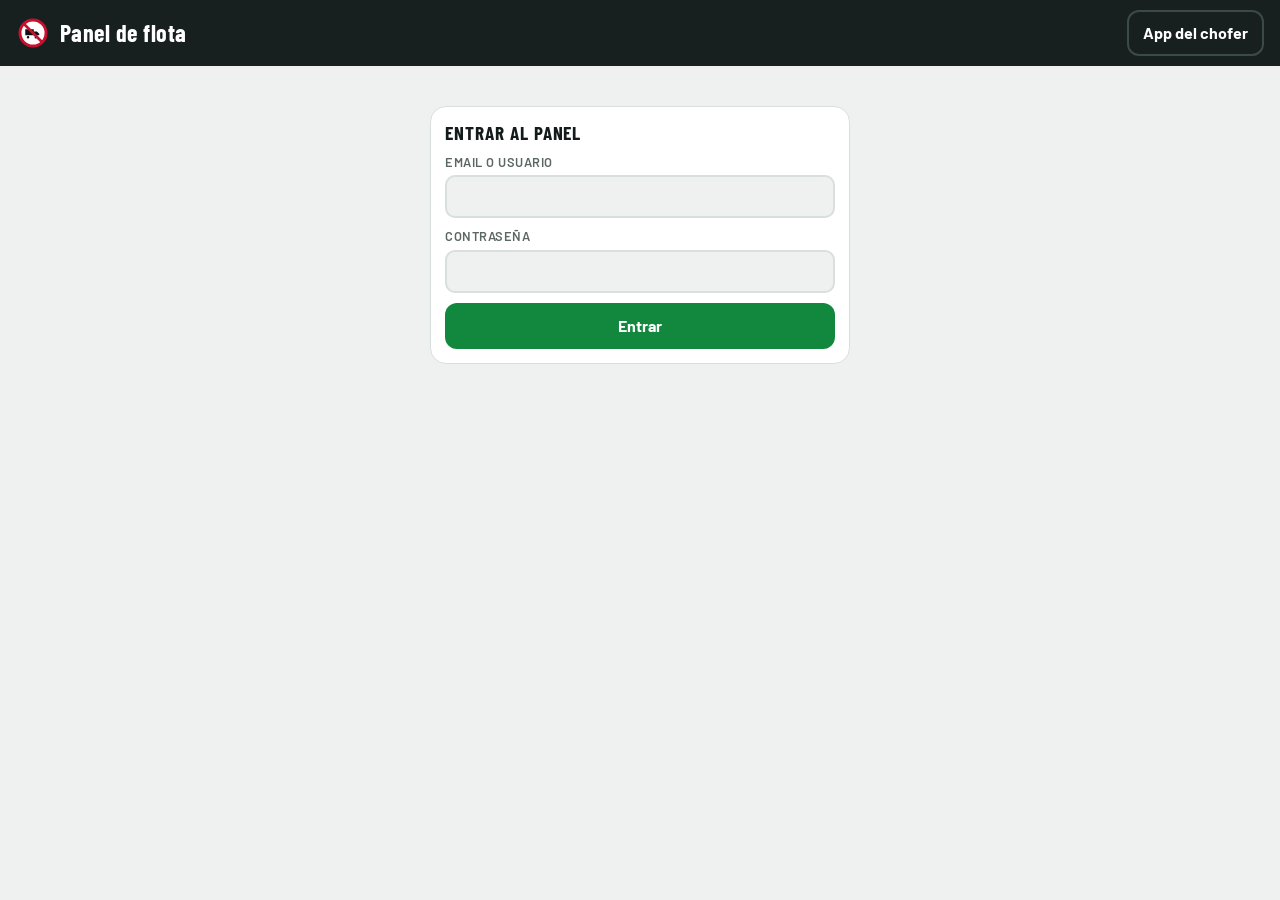
==== commit eb33677f: "Administradores que entran con usuario - El panel acepta "Email o usuario" para entrar - La lista de" ====
--- a/panel.html
+++ b/panel.html
@@ -30,6 +30,7 @@
       <button type="button" role="tab" data-tab="camiones">Camiones</button>
       <button type="button" role="tab" data-tab="lugares">Lugares</button>
       <button type="button" role="tab" data-tab="calles">Calles</button>
+      <button type="button" role="tab" data-tab="fotomultas">Fotomultas</button>
       <button type="button" role="tab" data-tab="ajustes">Ajustes</button>
     </nav>
 
@@ -110,6 +111,19 @@
       <div class="list" id="calles"></div>
     </section>
 
+    <!-- Fotomultas -->
+    <section class="pane" data-pane="fotomultas" hidden>
+      <h2>Fotomultas</h2>
+      <p class="tip">La app avisa a unos 500 metros ("Fotomulta a 400 m, máximo 130") y suena si el camión va más rápido que la máxima. Se ven en el mapa como carteles azules.</p>
+      <div class="card">
+        <p id="cam-resumen" class="tip"></p>
+        <span class="inline"><button type="button" class="btn go sm" id="b-osm">Traer de OpenStreetMap</button><button type="button" class="btn ghost sm" id="b-cam">Marcar una en el mapa</button></span>
+        <p class="tip" style="margin-top:8px">OpenStreetMap trae las cámaras de todo el país que cargó la comunidad (no están todas). Las que falten, marcalas a mano: tocá el lugar exacto en el mapa y poné la máxima.</p>
+      </div>
+      <h2>Cargadas a mano</h2>
+      <div class="list" id="cams"></div>
+    </section>
+
     <!-- Ajustes -->
     <section class="pane" data-pane="ajustes" hidden>
       <h2>Velocidad máxima</h2>
@@ -124,6 +138,15 @@
         <button type="button" class="btn ghost sm" id="b-sitrack">Probar ahora</button>
         <p class="tip" style="margin-top:8px">Cada minuto se trae la última posición de las unidades de Sitrack. Cada unidad se asocia al camión con la misma patente.</p>
       </div>
+      <h2>Administradores</h2>
+      <p class="tip">Entran a este panel (también desde el celular) con su email y contraseña. Pueden hacer todo, salvo crear o borrar administradores.</p>
+      <div class="list" id="admins"></div>
+      <form class="card form" id="f-admin" hidden>
+        <label class="wide">Nombre<input name="nombre" type="text" required maxlength="80" placeholder="Ej.: María (administración)"></label>
+        <label>Email<input name="email" type="email" required autocomplete="off"></label>
+        <label>Contraseña<input name="clave" type="text" required minlength="8" autocomplete="off"></label>
+        <button type="submit" class="btn go wide">Crear administrador</button>
+      </form>
     </section>
   </aside>
   <div id="map" aria-label="Mapa de la flota"></div>
@@ -133,7 +156,7 @@
 <main class="login" id="login" hidden>
   <form class="card form" id="f-login">
     <h2 class="wide">Entrar al panel</h2>
-    <label class="wide">Email<input name="email" type="email" autocomplete="username" required></label>
+    <label class="wide">Email o usuario<input name="email" type="text" autocomplete="username" autocapitalize="none" autocorrect="off" spellcheck="false" required></label>
     <label class="wide">Contraseña<input name="password" type="password" autocomplete="current-password" required></label>
     <p class="err wide" id="login-err" hidden></p>
     <button type="submit" class="btn go wide">Entrar</button>
--- a/panel.css
+++ b/panel.css
@@ -121,3 +121,7 @@
 #sitrack .err { margin-bottom: 8px; }
 .truck.sat.over .dot { background: #c8102e; }
 .truck.sat.stale .dot { background: #8a9593; }
+
+.addr { background: var(--bg); border: 2px dashed var(--line); border-radius: 12px; padding: 10px; }
+.addr select { background: var(--card); border: 2px solid var(--line); border-radius: 8px; padding: 6px 8px; color: var(--ink); }
+.addr .check { font-size: .9rem !important; }
